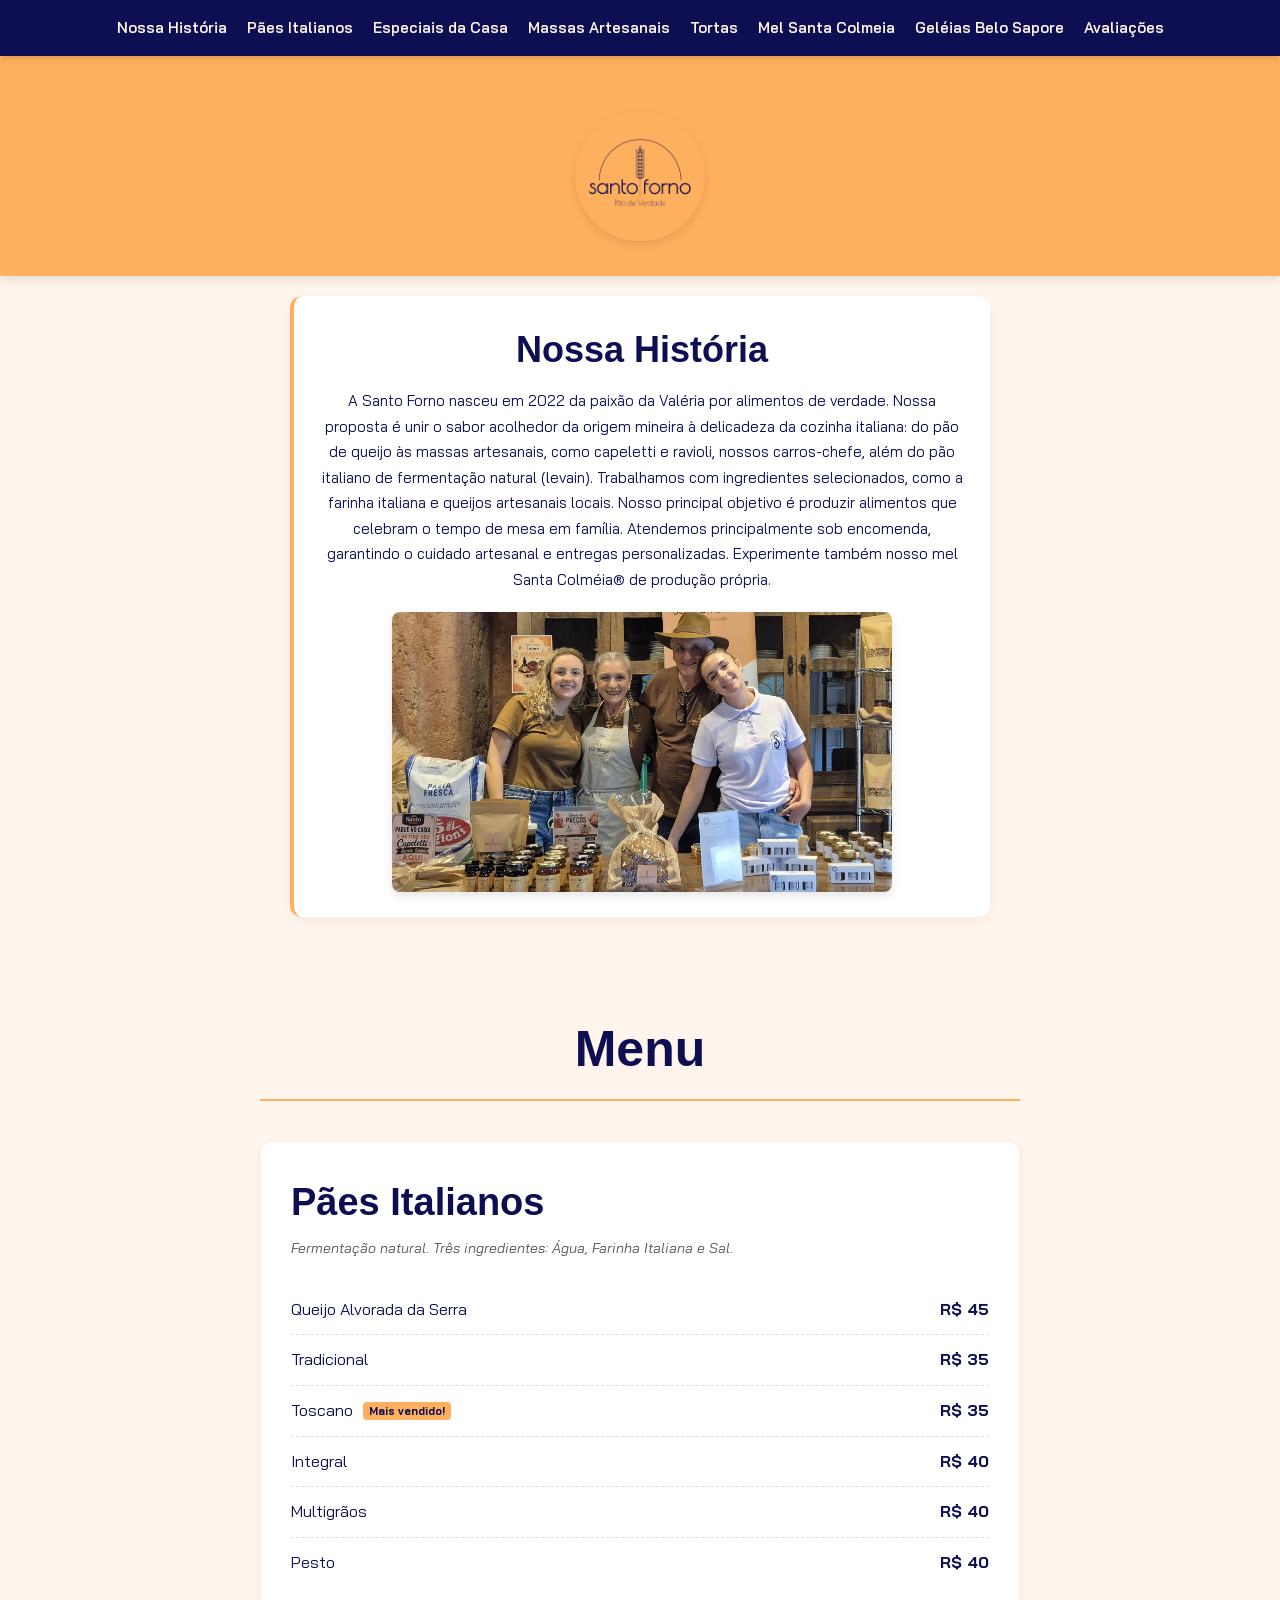
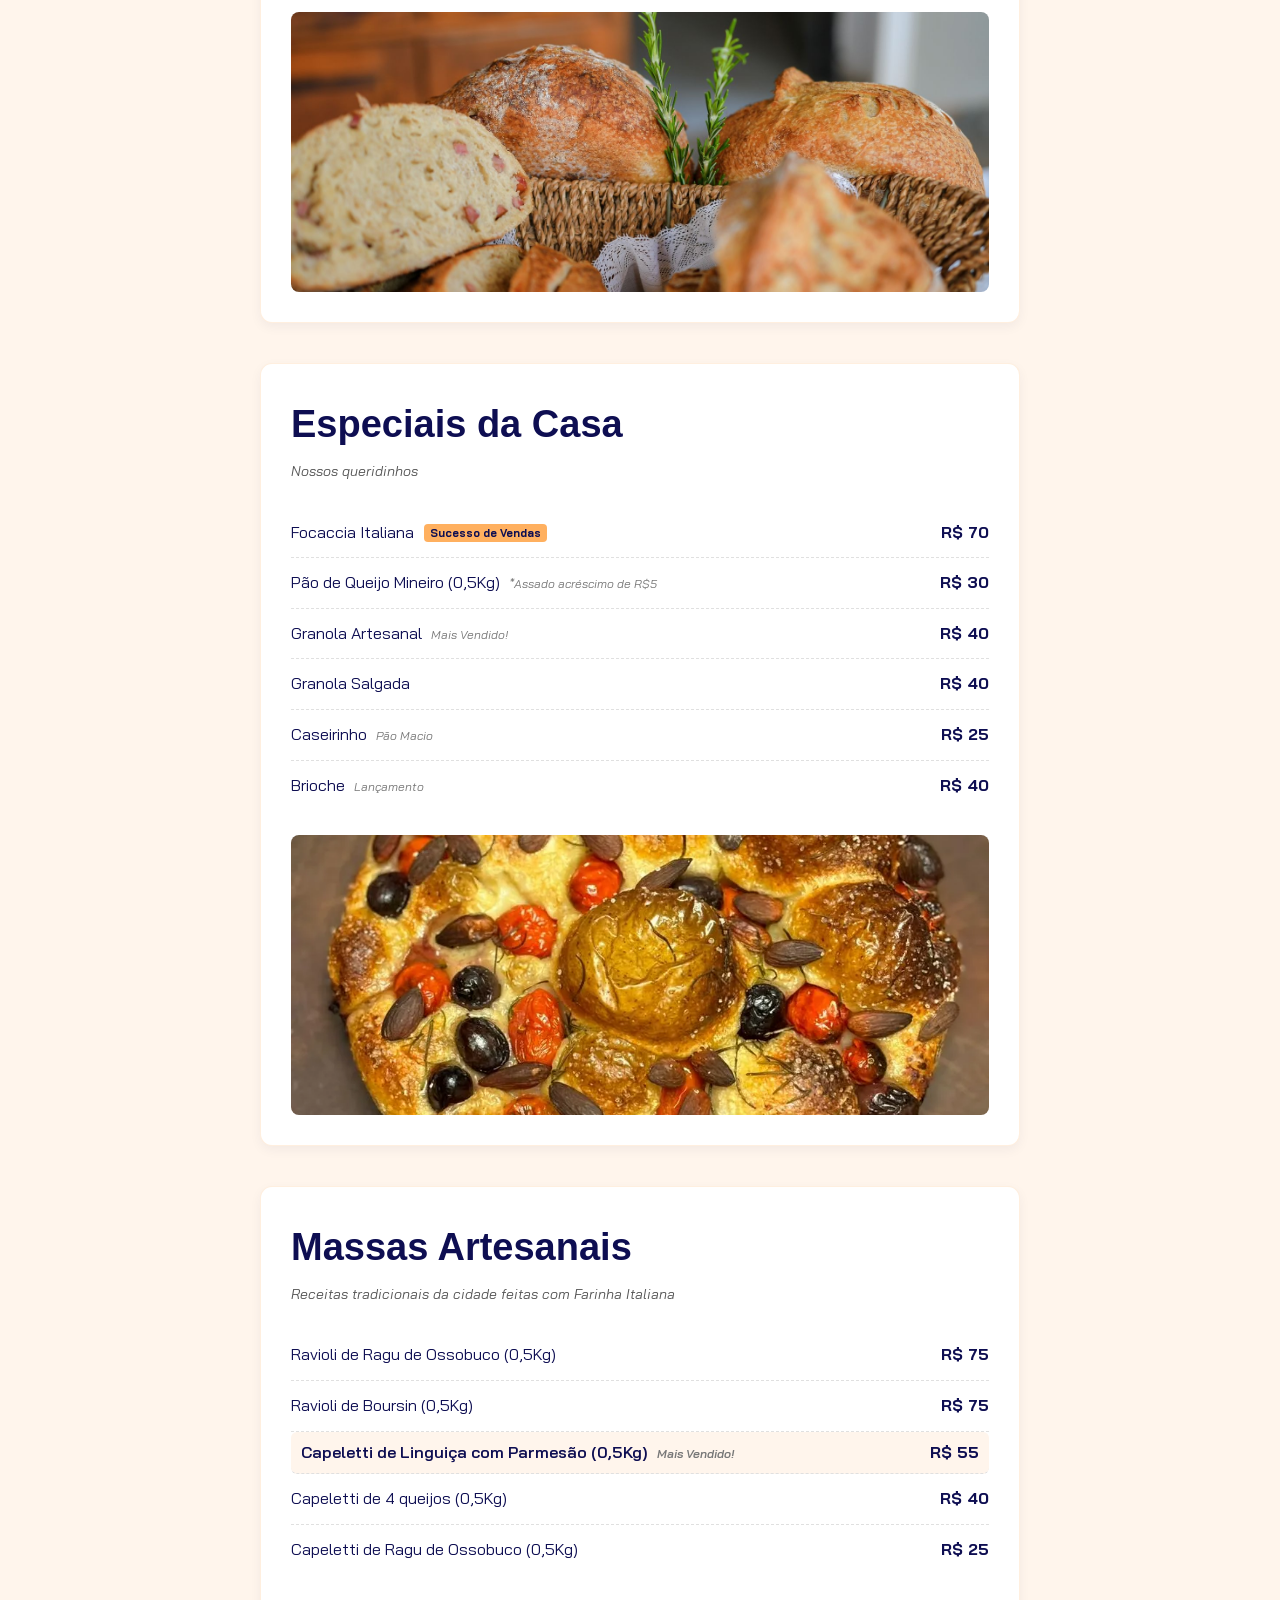
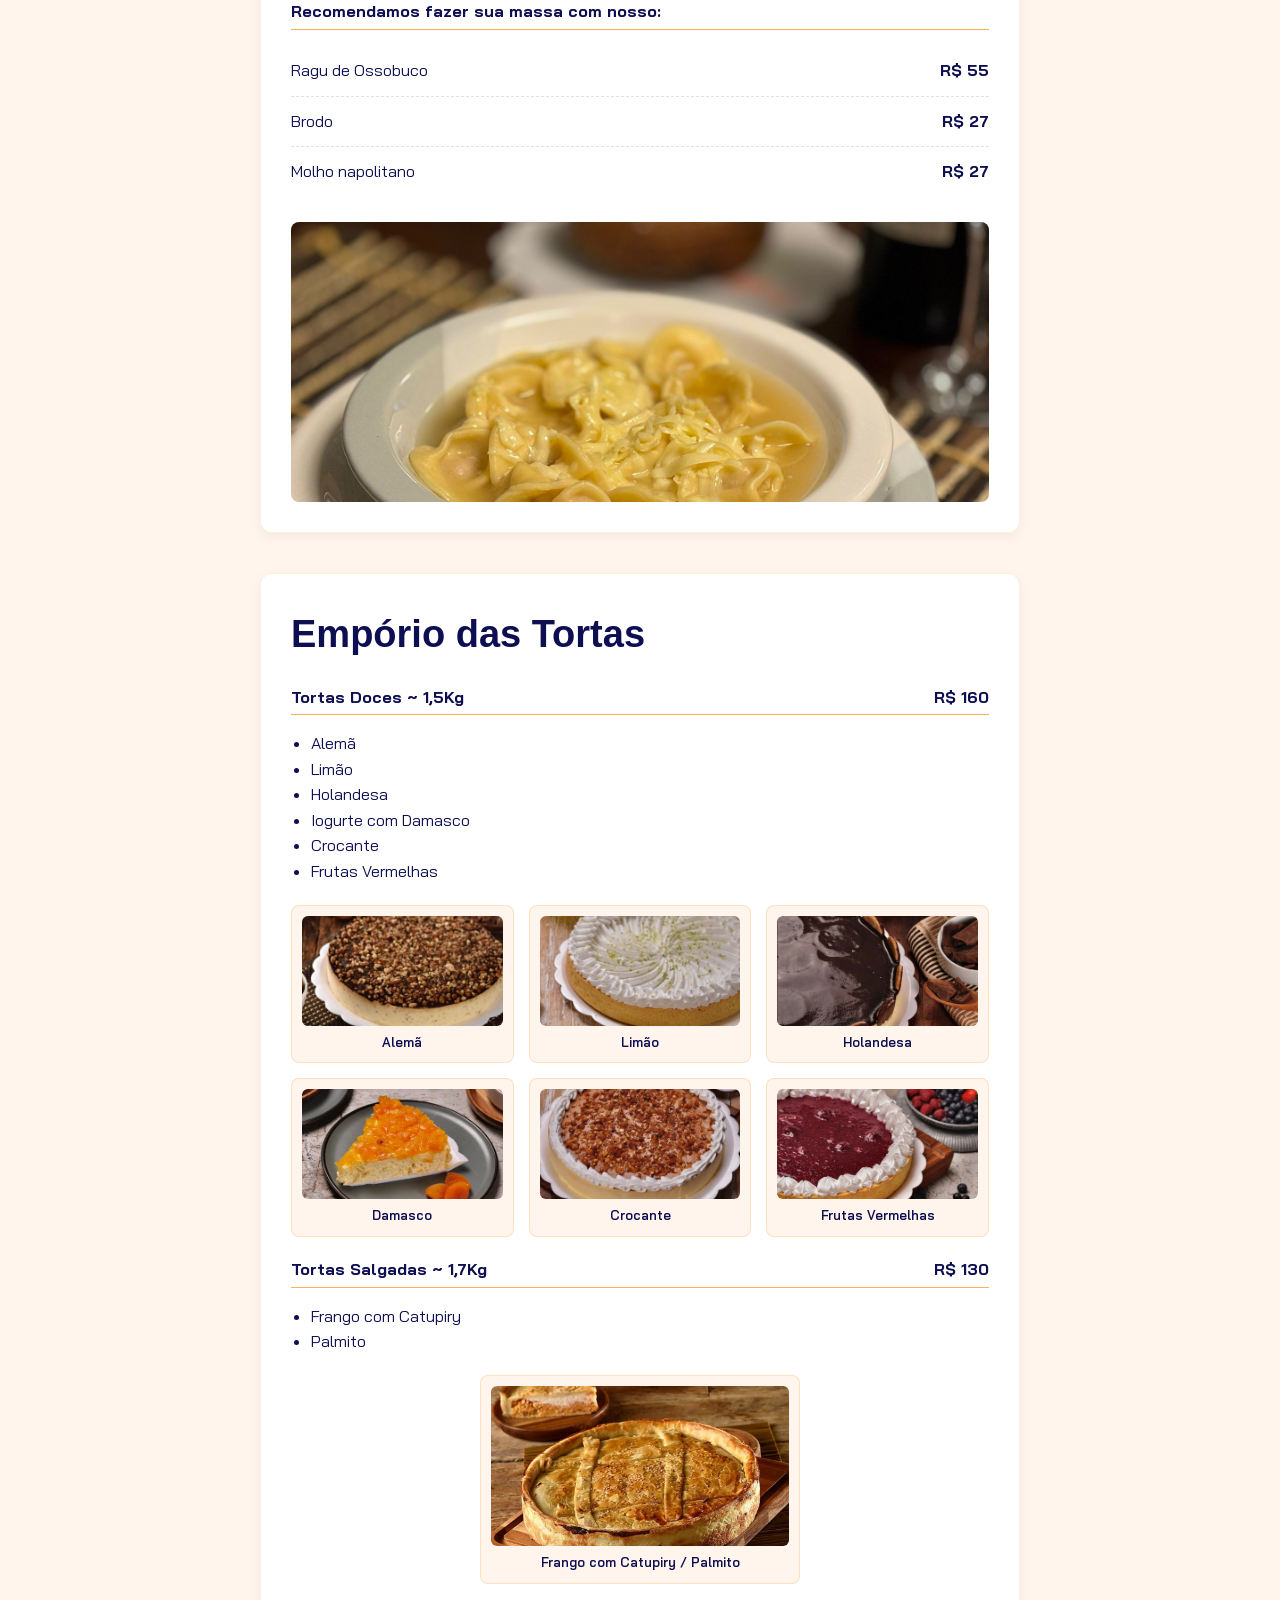
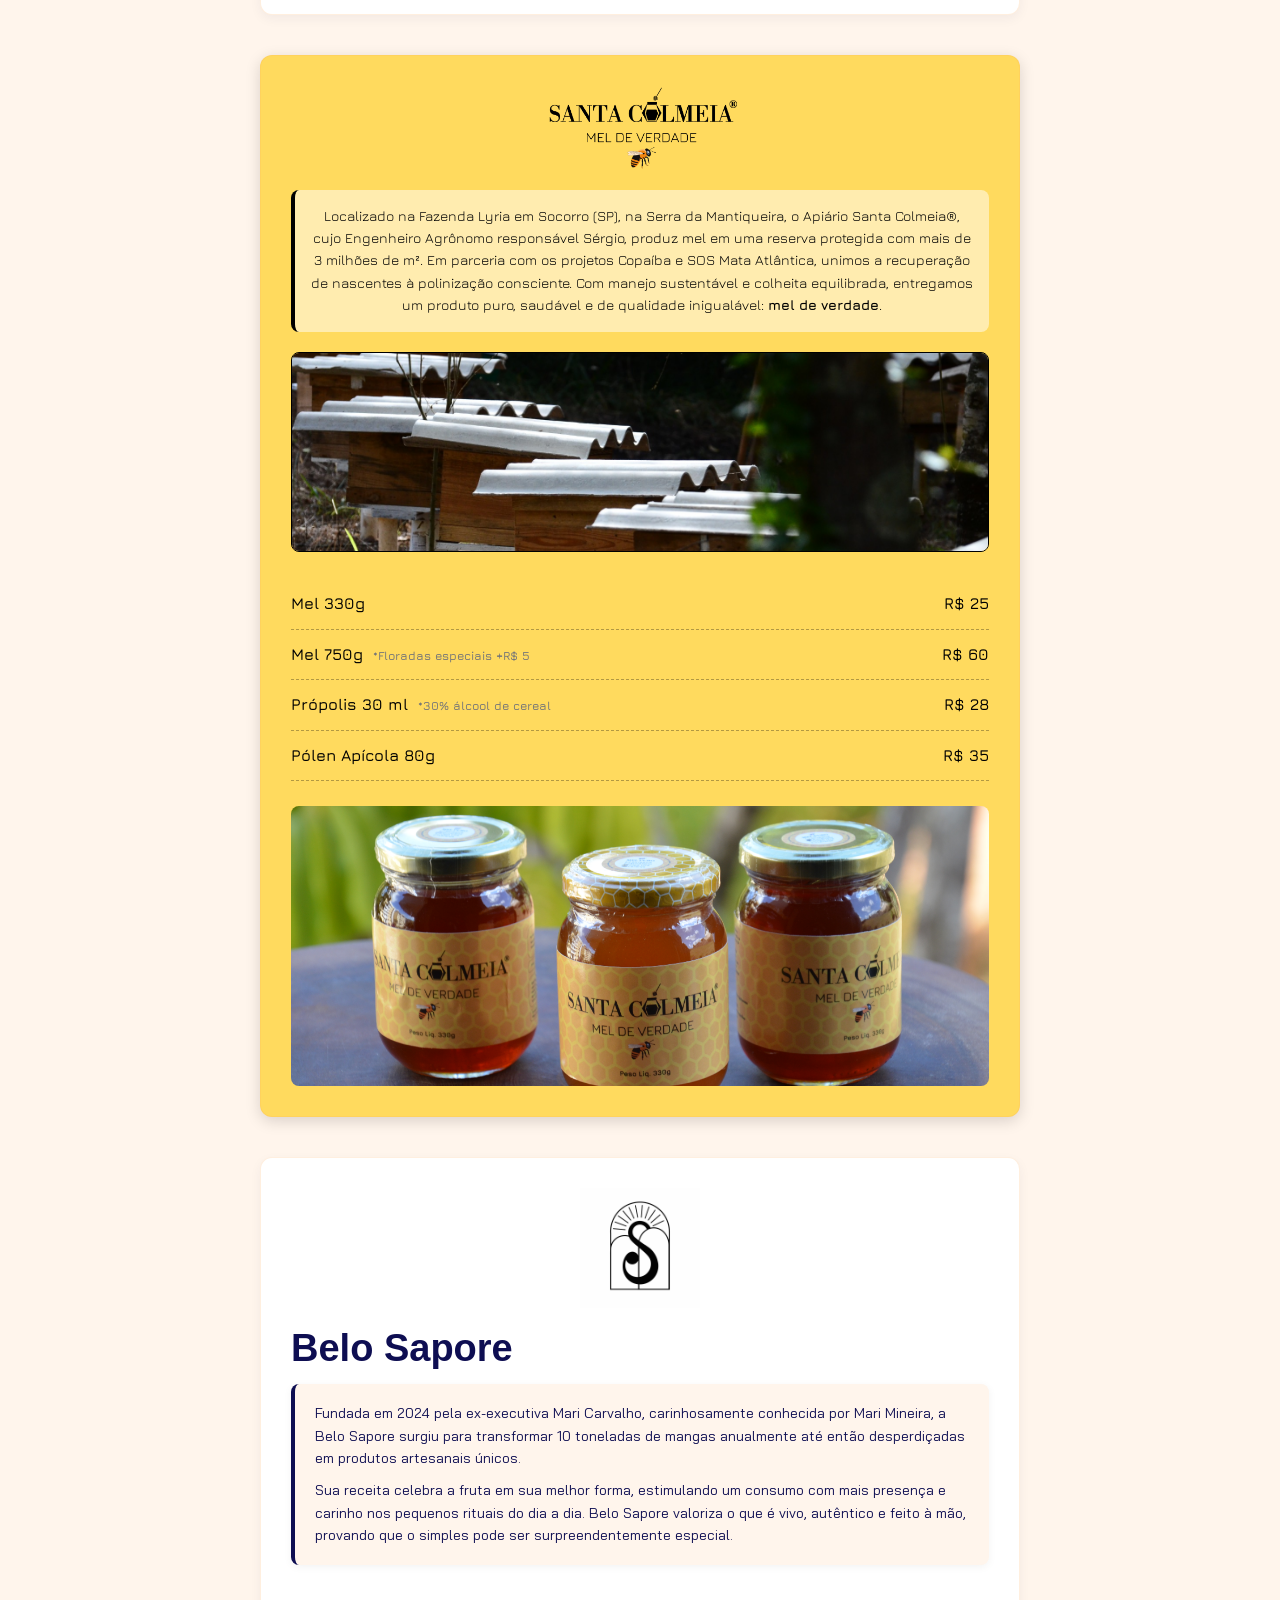
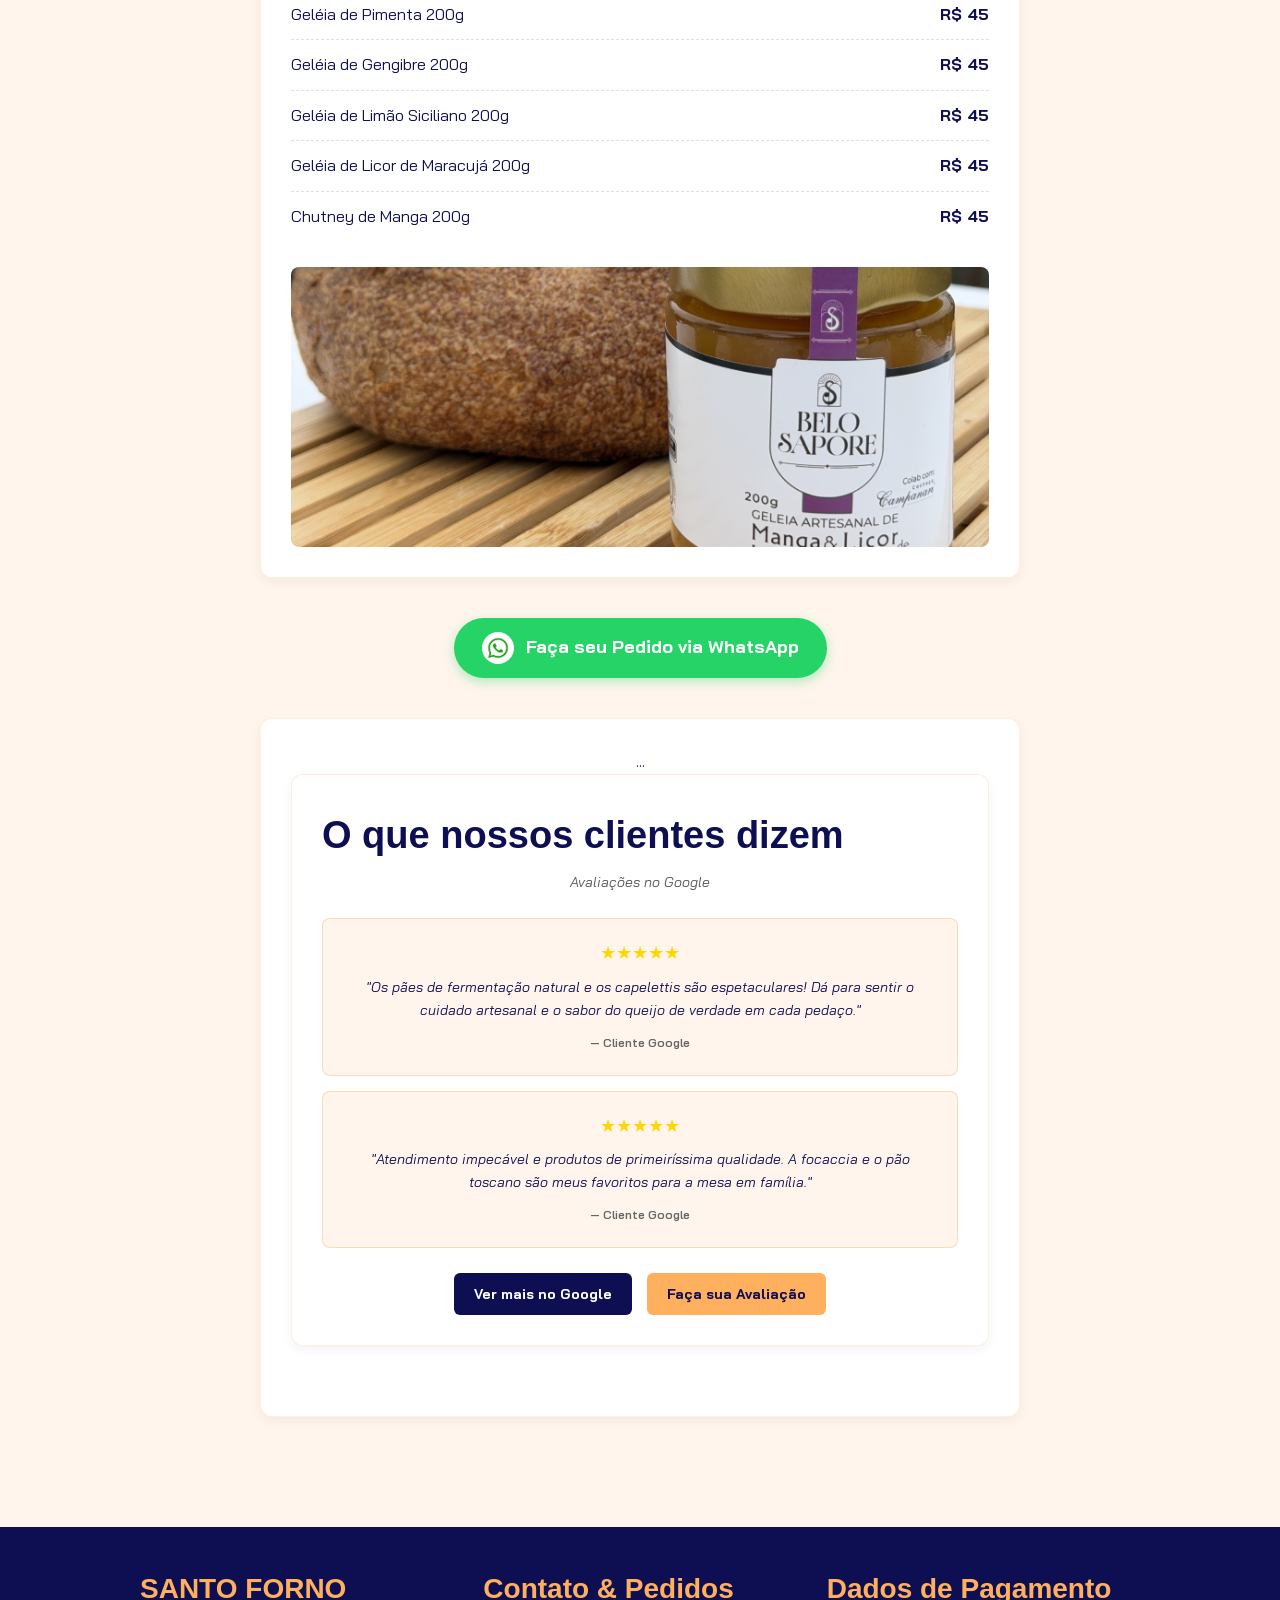
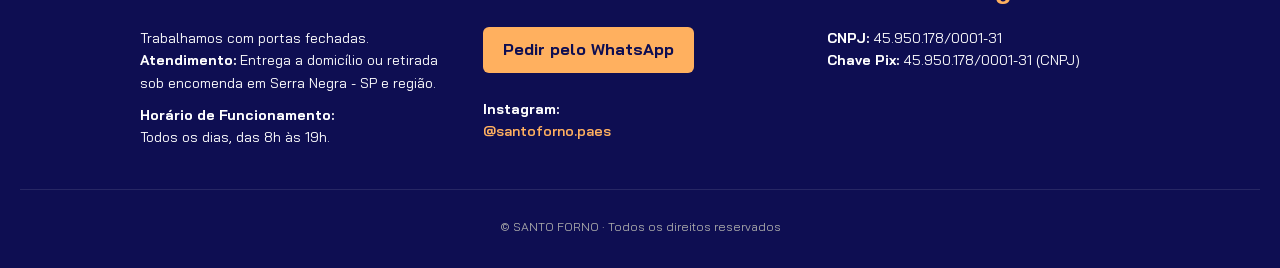
==== TESTE 1/index.ia.html @ dc555a48 "Salvando o site ainda sem os ajustes solicitados pelo diego 30 de set" ====
<!DOCTYPE html>
<html lang="pt-BR">

<head>
  <meta charset="UTF-8" />
  <meta name="viewport" content="width=device-width, initial-scale=1.0" />
  <title>SANTO FORNO - Cardápio Artesanal</title>
  <meta name="description" content="Pães de fermentação natural e massas artesanais em Serra Negra - SP." />

  <!-- Ícone da aba -->
  <link rel="icon" href="imagens/ROND.png" type="image/x-icon" />

  <!-- Fontes Oficiais -->
  <link rel="preconnect" href="https://fonts.googleapis.com" />
  <link rel="preconnect" href="https://fonts.gstatic.com" crossorigin />
  <link
    href="https://fonts.googleapis.com/css2?family=Amatica+SC:wght@400;700&family=Bai+Jamjuree:ital,wght@0,300;0,400;0,600;0,700;1,400&family=Jura:wght@300..700&family=Libre+Bodoni:ital,wght@0,400..700;1,400..700&family=Poiret+One&display=swap"
    rel="stylesheet" />

  <!-- Arquivo de Estilos -->
  <link rel="stylesheet" href="style.ia.css" />
</head>

<body>
  <header class="header-principal">
    <nav class="menu-navegacao">
      <input type="checkbox" id="menu-toggle" class="menu-toggle" />
      <label for="menu-toggle" class="hamburger">
        <span></span>
        <span></span>
        <span></span>
      </label>

      <ul>
        <li><a href="#nossa-historia">Nossa História</a></li>
        <li><a href="#paes">Pães Italianos</a></li>
        <li><a href="#especiais">Especiais da Casa</a></li>
        <li><a href="#massas">Massas Artesanais</a></li>
        <li><a href="#tortas">Tortas</a></li>
        <li><a href="#mel">Mel Santa Colmeia</a></li>
        <li><a href="#geleias">Geléias Belo Sapore</a></li>
        <li><a href="#avaliacoes">Avaliações</a></li>
      </ul>
    </nav>

    <div class="faixa-laranja-header">
      <div class="brand-container">
        <img src="imagens/Logo oficial SF.png" alt="Logo Santo Forno" class="logo-img" />
      </div>
    </div>

    <!-- Seção História da Marca -->
    <section id="nossa-historia" class="historia-container">
      <h2>Nossa História</h2>
      <p class="historia-texto">
        A Santo Forno nasceu em 2022 da paixão da Valéria por alimentos de verdade. Nossa proposta é unir o sabor
        acolhedor da origem mineira à delicadeza da cozinha italiana: do pão de queijo às massas artesanais, como
        capeletti e ravioli, nossos carros-chefe, além do pão italiano de fermentação natural (levain). Trabalhamos com
        ingredientes selecionados, como a farinha italiana e queijos artesanais locais. Nosso principal objetivo é
        produzir alimentos que celebram o tempo de mesa em família. Atendemos principalmente sob encomenda, garantindo o
        cuidado artesanal e entregas personalizadas. Experimente também nosso mel Santa Colméia® de produção própria.
      </p>
      <img src="imagens/FAMILIA.jpg" alt="Família Santo Forno" class="imagem-familia" />
    </section>
  </header>

  <main class="container-cardapio">
    <h2 class="menu-titulo">Menu</h2>

    <!-- Pães Italianos -->
    <section id="paes" class="secao-cardapio">
      <h3>Pães Italianos</h3>
      <p class="descricao-secao">Fermentação natural. Três ingredientes: Água, Farinha Italiana e Sal.</p>
      <ul class="lista-produtos">
        <li>
          <span>Queijo Alvorada da Serra</span>
          <span class="preco">R$ 45</span>
        </li>
        <li>
          <span>Tradicional</span>
          <span class="preco">R$ 35</span>
        </li>
        <li>
          <span>Toscano <span class="selo">Mais vendido!</span></span>
          <span class="preco">R$ 35</span>
        </li>
        <li>
          <span>Integral</span>
          <span class="preco">R$ 40</span>
        </li>
        <li>
          <span>Multigrãos</span>
          <span class="preco">R$ 40</span>
        </li>
        <li>
          <span>Pesto</span>
          <span class="preco">R$ 40</span>
        </li>
      </ul>
      <img src="imagens/DIVERSOS.jpg" alt="Pão Italiano de Fermentação Natural" class="imagem-produto" />
    </section>

    <!-- Especiais da Casa -->
    <section id="especiais" class="secao-cardapio">
      <h3>Especiais da Casa</h3>
      <p class="descricao-secao">Nossos queridinhos</p>
      <ul class="lista-produtos">
        <li>
          <span>Focaccia Italiana <span class="selo">Sucesso de Vendas</span></span>
          <span class="preco">R$ 70</span>
        </li>
        <li>
          <span>Pão de Queijo Mineiro (0,5Kg) <i class="obs">*Assado acréscimo de R$5</i></span>
          <span class="preco">R$ 30</span>
        </li>
        <li>
          <span>Granola Artesanal <i class="obs">Mais Vendido!</i></span>
          <span class="preco">R$ 40</span>
        </li>
        <li>
          <span>Granola Salgada</span>
          <span class="preco">R$ 40</span>
        </li>
        <li>
          <span>Caseirinho <i class="obs">Pão Macio</i></span>
          <span class="preco">R$ 25</span>
        </li>
        <li>
          <span>Brioche <i class="obs">Lançamento</i></span>
          <span class="preco">R$ 40</span>
        </li>
      </ul>
      <img src="imagens/FOCACCIA.jpg" alt="Especiais da Casa" class="imagem-produto" />
    </section>

    <!-- Massas Artesanais -->
    <section id="massas" class="secao-cardapio">
      <h3>Massas Artesanais</h3>
      <p class="descricao-secao">Receitas tradicionais da cidade feitas com Farinha Italiana</p>
      <ul class="lista-produtos">
        <li>
          <span>Ravioli de Ragu de Ossobuco (0,5Kg)</span>
          <span class="preco">R$ 75</span>
        </li>
        <li>
          <span>Ravioli de Boursin (0,5Kg)</span>
          <span class="preco">R$ 75</span>
        </li>
        <li id="campeao">
          <span>Capeletti de Linguiça com Parmesão (0,5Kg) <i class="obs">Mais Vendido!</i></span>
          <span class="preco">R$ 55</span>
        </li>
        <li>
          <span>Capeletti de 4 queijos (0,5Kg)</span>
          <span class="preco">R$ 40</span>
        </li>
        <li>
          <span>Capeletti de Ragu de Ossobuco (0,5Kg)</span>
          <span class="preco">R$ 25</span>
        </li>
      </ul>

      <p class="subtitulo-massa">Recomendamos fazer sua massa com nosso:</p>
      <ul class="lista-produtos">
        <li>
          <span>Ragu de Ossobuco</span>
          <span class="preco">R$ 55</span>
        </li>
        <li>
          <span>Brodo</span>
          <span class="preco">R$ 27</span>
        </li>
        <li>
          <span>Molho napolitano</span>
          <span class="preco">R$ 27</span>
        </li>
      </ul>
      <img src="imagens/CAPELETTI.jpg" alt="Massas Artesanais" class="imagem-produto" />
    </section>

    <!-- Empório das Tortas -->
    <section id="tortas" class="secao-cardapio">
      <h3>Empório das Tortas</h3>

      <div class="categoria-torta">
        <p class="titulo-subcategoria">
          <span>Tortas Doces ~ 1,5Kg</span>
          <span class="preco">R$ 160</span>
        </p>
        <ul class="lista-simples">
          <li>Alemã</li>
          <li>Limão</li>
          <li>Holandesa</li>
          <li>Iogurte com Damasco</li>
          <li>Crocante</li>
          <li>Frutas Vermelhas</li>
        </ul>

        <div class="mosaico-tortas">
          <div class="item-torta">
            <img src="imagens/ALEMA.jpg" alt="Torta Alemã" />
            <span>Alemã</span>
          </div>
          <div class="item-torta">
            <img src="imagens/LIMAO.jpg" alt="Torta de Limão" />
            <span>Limão</span>
          </div>
          <div class="item-torta">
            <img src="imagens/HOLANDESA.jpg" alt="Torta Holandesa" />
            <span>Holandesa</span>
          </div>
          <div class="item-torta">
            <img src="imagens/DAMASCO.jpg" alt="Torta de Iogurte com Damasco" />
            <span>Damasco</span>
          </div>
          <div class="item-torta">
            <img src="imagens/CROCANTE.jpg" alt="Torta Crocante" />
            <span>Crocante</span>
          </div>
          <div class="item-torta">
            <img src="imagens/VERMELHAS.jpg" alt="Torta de Frutas Vermelhas" />
            <span>Frutas Vermelhas</span>
          </div>
        </div>
      </div>

      <div class="categoria-torta">
        <p class="titulo-subcategoria">
          <span>Tortas Salgadas ~ 1,7Kg</span>
          <span class="preco">R$ 130</span>
        </p>
        <ul class="lista-simples">
          <li>Frango com Catupiry</li>
          <li>Palmito</li>
        </ul>

        <div class="mosaico-tortas">
          <div class="item-torta item-torta-larga">
            <img src="imagens/FRANGO.jpg" alt="Tortas Salgadas (Frango e Palmito)" />
            <span>Frango com Catupiry / Palmito</span>
          </div>
        </div>
      </div>
    </section>

    <!-- Santa Colmeia -->
    <section id="mel" class="secao-cardapio secao-santa-colmeia">
      <div class="santa-colmeia-header">
        <img src="imagens/LOGO SC.png" alt="Logo Santa Colmeia" class="logo-santa-colmeia" />
      </div>

      <div class="santa-colmeia-historia">
        <p>
          Localizado na Fazenda Lyria em Socorro (SP), na Serra da Mantiqueira, o Apiário Santa Colmeia®, cujo
          Engenheiro Agrônomo responsável Sérgio, produz mel em uma reserva protegida com mais de 3 milhões de m². Em
          parceria com os projetos Copaíba e SOS Mata Atlântica, unimos a recuperação de nascentes à polinização
          consciente. Com manejo sustentável e colheita equilibrada, entregamos um produto puro, saudável e de qualidade
          inigualável: <strong>mel de verdade</strong>.
        </p>
      </div>

      <img src="imagens/APIARIO.jpeg" alt="Apiário Santa Colmeia na Serra da Mantiqueira" class="imagem-apiario" />

      <div class="santa-colmeia-produtos">
        <ul class="lista-produtos">
          <li>
            <span>Mel 330g</span>
            <span class="preco">R$ 25</span>
          </li>
          <li>
            <span>Mel 750g <small class="obs">*Floradas especiais +R$ 5</small></span>
            <span class="preco">R$ 60</span>
          </li>
          <li>
            <span>Própolis 30 ml <small class="obs">*30% álcool de cereal</small></span>
            <span class="preco">R$ 28</span>
          </li>
          <li>
            <span>Pólen Apícola 80g</span>
            <span class="preco">R$ 35</span>
          </li>
        </ul>
      </div>

      <img src="imagens/MEL.JPG" alt="Pote de Mel de verdade da Santa Colmeia" class="imagem-produto" />
    </section>

    <!-- Belo Sapore -->
    <section id="geleias" class="secao-cardapio">
      <div class="sobre-belo-sapore">
        <img src="imagens/LOGOBS.jpeg" alt="Logo Belo Sapore" class="logo-secao" />
        <h3 class="titulo-belo-sapore">Belo Sapore</h3>

        <!-- Textinho no quadradinho com borda lateral -->
        <div class="belo-sapore-historia">
          <p>
            Fundada em 2024 pela ex-executiva Mari Carvalho, carinhosamente conhecida por Mari Mineira, a Belo Sapore
            surgiu para transformar 10 toneladas de mangas anualmente até então desperdiçadas em produtos artesanais
            únicos.
          </p>
          <p>
            Sua receita celebra a fruta em sua melhor forma, estimulando um consumo com mais presença e carinho nos
            pequenos rituais do dia a dia. Belo Sapore valoriza o que é vivo, autêntico e feito à mão, provando que o
            simples pode ser surpreendentemente especial.
          </p>
        </div>
      </div>

      <ul class="lista-produtos">
        <li>
          <span>Geléia de Pimenta 200g</span>
          <span class="preco">R$ 45</span>
        </li>
        <li>
          <span>Geléia de Gengibre 200g</span>
          <span class="preco">R$ 45</span>
        </li>
        <li>
          <span>Geléia de Limão Siciliano 200g</span>
          <span class="preco">R$ 45</span>
        </li>
        <li>
          <span>Geléia de Licor de Maracujá 200g</span>
          <span class="preco">R$ 45</span>
        </li>
        <li>
          <span>Chutney de Manga 200g</span>
          <span class="preco">R$ 45</span>
        </li>
      </ul>
      <img src="imagens/GELEIA.jpg" alt="Pote de geléia artesanal Belo Sapore" class="imagem-produto" />
    </section>

    <!-- BOTÃO DE PEDIDO VIA WHATSAPP (EM DESTAQUE VERDE) -->
    <div class="container-btn-whatsapp-principal">
      <a href="https://wa.me/5519999213704?text=Gostaria%20de%20fazer%20um%20pedido%20Santo%20Forno%20!" target="_blank"
        class="btn-whatsapp-destaque">
        <img src="imagens/LOGO WAPP.jpeg" alt="WhatsApp" class="icone-whatsapp-circulo" />
        Faça seu Pedido via WhatsApp
      </a>
    </div>

    <!-- Avaliações -->
    <section id="avaliacoes" class="secao-cardapio secao-avaliacoes">
      ...

      <!-- Avaliações -->
      <section id="avaliacoes" class="secao-cardapio secao-avaliacoes">
        <h3>O que nossos clientes dizem</h3>
        <p class="descricao-secao">Avaliações no Google</p>

        <div class="cards-avaliacoes">
          <div class="card-avaliacao">
            <div class="estrelas">★★★★★</div>
            <p class="texto-avaliacao">
              "Os pães de fermentação natural e os capelettis são espetaculares! Dá para sentir o cuidado artesanal e o
              sabor do queijo de verdade em cada pedaço."
            </p>
            <span class="autor-avaliacao">— Cliente Google</span>
          </div>

          <div class="card-avaliacao">
            <div class="estrelas">★★★★★</div>
            <p class="texto-avaliacao">
              "Atendimento impecável e produtos de primeiríssima qualidade. A focaccia e o pão toscano são meus
              favoritos para a mesa em família."
            </p>
            <span class="autor-avaliacao">— Cliente Google</span>
          </div>
        </div>

        <div class="botoes-avaliacoes">
          <a href="https://share.google/I1H2Zja1DKblYSSiT" target="_blank" class="btn-ver-avaliacoes">
            Ver mais no Google
          </a>
          <a href="https://g.page/r/CcaCV4fHKdFTEAI/review" target="_blank" class="btn-avaliar">
            Faça sua Avaliação
          </a>
        </div>
      </section>
  </main>

  <!-- Rodapé -->
  <footer class="rodape">
    <div class="rodape-conteudo">
      <div class="rodape-coluna">
        <h3>SANTO FORNO</h3>
        <p>
          Trabalhamos com portas fechadas.<br />
          <strong>Atendimento:</strong> Entrega a domicílio ou retirada sob encomenda em Serra Negra - SP e região.
        </p>
        <p>
          <strong>Horário de Funcionamento:</strong><br />
          Todos os dias, das 8h às 19h.
        </p>
      </div>

      <div class="rodape-coluna">
        <h3>Contato & Pedidos</h3>
        <a href="https://wa.me/5519999213704?text=Gostaria%20de%20fazer%20um%20pedido%20Santo%20Forno%20!"
          class="btn-whatsapp-rodape" target="_blank">
          Pedir pelo WhatsApp
        </a>
        <br /><br />
        <p>
          <strong>Instagram:</strong><br />
          <a href="https://www.instagram.com/santoforno.paes/" target="_blank" class="link-instagram">
            @santoforno.paes
          </a>
        </p>
      </div>

      <div class="rodape-coluna">
        <h3>Dados de Pagamento</h3>
        <p>
          <strong>CNPJ:</strong> 45.950.178/0001-31<br />
          <strong>Chave Pix:</strong> 45.950.178/0001-31 (CNPJ)
        </p>
      </div>
    </div>

    <div class="rodape-copyright">
      <p>© SANTO FORNO · Todos os direitos reservados</p>
    </div>
  </footer>
</body>

</html>
---- TESTE 1/style.ia.css ----
/* ==========================================================================
   1. VARIÁVEIS E REGRAS GERAIS
   ========================================================================== */
:root {
  /* Marca Santo Forno */
  --laranja-santo-forno: #FFB05F;
  --azul-marinho: #0E0E52;
  --bege-fundo: #FFF5EC;
  --branco: #FFFFFF;
  --vermelho-edicao: #901119;

  --fonte-logo: 'Poiret One', cursive;
  --fonte-titulos: 'Amatica SC', sans-serif;
  --fonte-corpo: 'Bai Jamjuree', sans-serif;

  /* Marca Santa Colmeia */
  --sc-preto: #000000;
  --sc-amarelo: #FFDA5E;
  --sc-laranja: #F28610;

  --fonte-sc-titulo: 'Libre Bodoni', serif;
  --fonte-sc-corpo: 'Jura', sans-serif;
}

html {
  scroll-behavior: smooth;
}

* {
  box-sizing: border-box;
}
/* FAIXA LARANJA DO CABEÇALHO COM LOGO LOCAL */
.faixa-laranja-header {
  background-color: var(--laranja-santo-forno);
  padding: 25px 0;
  width: 100%;
  box-shadow: 0 4px 10px rgba(0, 0, 0, 0.1);
  margin-bottom: 20px;
}

.brand-container {
  display: flex;
  justify-content: center;
  align-items: center;
  padding: 0 20px;
}

.logo-img {
  width: 130px;
  height: 130px;
  border-radius: 50%;
  border: 4px solid var(--bege-fundo);
  box-shadow: 0 6px 15px rgba(0, 0, 0, 0.2);
  background-color: var(--bege-fundo);
  object-fit: cover;
}
body {
  background-color: var(--bege-fundo);
  color: var(--azul-marinho);
  font-family: var(--fonte-corpo);
  margin: 0;
  padding: 0;
  line-height: 1.6;
}

/* ==========================================================================
   2. MENU DE NAVEGAÇÃO SUPERIOR (RESPONSIVO)
   ========================================================================== */
.menu-navegacao {
  background-color: var(--azul-marinho);
  padding: 15px 20px;
  position: sticky;
  top: 0;
  z-index: 100;
  box-shadow: 0 2px 8px rgba(0, 0, 0, 0.15);
}

.menu-navegacao ul {
  list-style: none;
  margin: 0;
  padding: 0;
  display: flex;
  justify-content: center;
  flex-wrap: wrap;
  gap: 20px;
}

.menu-navegacao a {
  color: var(--bege-fundo);
  text-decoration: none;
  font-size: 15px;
  font-weight: 600;
  transition: color 0.2s ease;
}

.menu-navegacao a:hover {
  color: var(--laranja-santo-forno);
}

/* Menu Hambúrguer (Mobile) */
.menu-toggle,
.hamburger {
  display: none;
}

@media (max-width: 768px) {
  .hamburger {
    display: flex;
    flex-direction: column;
    gap: 5px;
    cursor: pointer;
    width: 30px;
    margin-left: auto;
  }

  .hamburger span {
    height: 3px;
    width: 100%;
    background-color: var(--bege-fundo);
    border-radius: 2px;
    transition: all 0.3s ease;
  }

  .menu-navegacao ul {
    display: none;
    flex-direction: column;
    align-items: center;
    width: 100%;
    padding-top: 15px;
    gap: 12px;
  }

  .menu-toggle:checked~ul {
    display: flex;
  }
}

/* ==========================================================================
   3. CABEÇALHO E SEÇÃO HISTÓRIA (SANTO FORNO)
   ========================================================================== */
.header-principal {
  text-align: center;
  padding-bottom: 20px;
}

.brand-container {
  padding: 30px 20px 10px;
}

.logo-img {
  border-radius: 50%;
  border: 3px solid var(--laranja-santo-forno);
  box-shadow: 0 4px 10px rgba(0, 0, 0, 0.1);
}

.logo-titulo {
  font-family: var(--fonte-logo);
  color: var(--azul-marinho);
  font-size: 46px;
  margin: 10px 0 0 0;
  letter-spacing: 2px;
}

.subtitulo-header {
  font-family: var(--fonte-titulos);
  font-size: 28px;
  color: var(--laranja-santo-forno);
  margin: 0;
}

.historia-container {
  max-width: 700px;
  margin: 20px auto 10px;
  padding: 25px;
  background-color: var(--branco);
  border-radius: 12px;
  border-left: 4px solid var(--laranja-santo-forno);
  box-shadow: 0 4px 12px rgba(14, 14, 82, 0.05);
  text-align: center;
}

.historia-container h2 {
  font-family: var(--fonte-titulos);
  font-size: 36px;
  color: var(--azul-marinho);
  margin-top: 0;
  margin-bottom: 10px;
}

.historia-texto {
  font-size: 15px;
  color: var(--azul-marinho);
  line-height: 1.7;
  margin: 0;
}

.imagem-familia {
  width: 100%;
  max-width: 500px;
  height: 280px;
  object-fit: cover;
  border-radius: 8px;
  margin: 20px auto 0 auto;
  display: block;
  box-shadow: 0 4px 10px rgba(0, 0, 0, 0.1);
}

/* ==========================================================================
   4. ESTRUTURA GERAL DO CARDÁPIO & PRODUTOS
   ========================================================================== */
.container-cardapio {
  max-width: 800px;
  margin: 0 auto;
  padding: 20px;
}

.menu-titulo {
  font-family: var(--fonte-titulos);
  font-size: 50px;
  text-align: center;
  color: var(--azul-marinho);
  margin-bottom: 40px;
  border-bottom: 2px solid var(--laranja-santo-forno);
  padding-bottom: 10px;
}

.secao-cardapio {
  background-color: var(--branco);
  border-radius: 12px;
  padding: 30px;
  margin-bottom: 40px;
  box-shadow: 0 4px 12px rgba(14, 14, 82, 0.05);
  border: 1px solid rgba(255, 176, 95, 0.2);
}

.secao-cardapio h3 {
  font-family: var(--fonte-titulos);
  font-size: 38px;
  color: var(--azul-marinho);
  margin: 0 0 5px 0;
  text-align: left;
}

.descricao-secao {
  font-size: 14px;
  color: #555;
  margin-top: 0;
  margin-bottom: 25px;
  font-style: italic;
}

.lista-produtos {
  list-style: none;
  padding: 0;
  margin: 0 0 25px 0;
}

.lista-produtos li {
  display: flex;
  justify-content: space-between;
  align-items: baseline;
  padding: 12px 0;
  border-bottom: 1px dashed #e0e0e0;
}

.lista-produtos li:last-child {
  border-bottom: none;
}

.preco {
  font-weight: 700;
  color: var(--azul-marinho);
  margin-left: 10px;
  white-space: nowrap;
}

.selo {
  background-color: var(--laranja-santo-forno);
  color: var(--azul-marinho);
  font-size: 11px;
  font-weight: 700;
  padding: 2px 6px;
  border-radius: 4px;
  margin-left: 6px;
  vertical-align: middle;
}

.obs {
  font-size: 12px;
  color: #777;
  margin-left: 5px;
}

.obs-paragrafo {
  font-size: 12px;
  color: #666;
  margin-top: -15px;
  margin-bottom: 20px;
}

#campeao {
  background-color: var(--bege-fundo);
  padding: 8px 10px;
  border-radius: 6px;
  font-weight: 600;
}

.imagem-produto {
  width: 100%;
  height: 280px;
  object-fit: cover;
  border-radius: 8px;
  margin-top: 15px;
  display: block;
}

/* Subcategorias e Massas */
.subtitulo-massa,
.titulo-subcategoria {
  font-weight: 700;
  margin-top: 20px;
  display: flex;
  justify-content: space-between;
  border-bottom: 1px solid var(--laranja-santo-forno);
  padding-bottom: 4px;
}

.lista-simples {
  padding-left: 20px;
  margin-bottom: 20px;
}

/* ==========================================================================
   5. MOSAICO DE TORTAS (FLEXBOX)
   ========================================================================== */
.mosaico-tortas {
  display: flex;
  flex-wrap: wrap;
  gap: 15px;
  margin-top: 15px;
  justify-content: center;
}

.item-torta {
  flex: 1 1 calc(33.333% - 15px);
  min-width: 130px;
  display: flex;
  flex-direction: column;
  align-items: center;
  text-align: center;
  background-color: var(--bege-fundo);
  padding: 10px;
  border-radius: 8px;
  border: 1px solid rgba(255, 176, 95, 0.3);
}

.item-torta img {
  width: 100%;
  height: 110px;
  object-fit: cover;
  border-radius: 6px;
  margin-bottom: 6px;
}

.item-torta span {
  font-size: 13px;
  font-weight: 600;
  color: var(--azul-marinho);
}

.item-torta-larga {
  flex: 1 1 100%;
  max-width: 320px;
}

.item-torta-larga img {
  height: 160px;
}

@media (max-width: 600px) {
  .item-torta {
    flex: 1 1 calc(50% - 15px);
  }
}

/* ==========================================================================
   6. SEÇÃO SANTA COLMEIA (TEMA AMARELO)
   ========================================================================== */
.secao-santa-colmeia {
  background-color: var(--sc-amarelo);
  color: var(--sc-preto);
  box-shadow: 0 4px 15px rgba(0, 0, 0, 0.15);
}

.santa-colmeia-header {
  text-align: center;
  margin-bottom: 20px;
}

.logo-santa-colmeia {
  max-width: 220px;
  width: 100%;
  height: auto;
  display: block;
  margin: 0 auto 15px auto;
}

.santa-colmeia-historia p {
  font-family: var(--fonte-sc-corpo);
  font-size: 14px;
  line-height: 1.6;
  color: var(--sc-preto);
  text-align: center;
  background-color: rgba(255, 255, 255, 0.5);
  padding: 15px;
  border-radius: 8px;
  border-left: 4px solid var(--sc-preto);
  margin-bottom: 20px;
}

.imagem-apiario {
  width: 100%;
  height: 200px;
  object-fit: cover;
  border-radius: 8px;
  margin-bottom: 20px;
  border: 1px solid var(--sc-preto);
}

.santa-colmeia-produtos .lista-produtos li {
  border-bottom: 1px dashed rgba(0, 0, 0, 0.3);
  font-family: var(--fonte-sc-corpo);
  font-size: 16px;
}

.santa-colmeia-produtos .lista-produtos span,
.santa-colmeia-produtos .preco {
  color: var(--sc-preto);
  font-weight: 600;
}

.santa-colmeia-produtos .obs-paragrafo {
  color: #333333;
  font-family: var(--fonte-sc-corpo);
}

/* ==========================================================================
   7. SEÇÃO BELO SAPORE 
   ========================================================================== */
.sobre-belo-sapore {
  text-align: center;
  margin-bottom: 25px;
}

.logo-secao {
  max-width: 120px;
  /* Logo menor e delicada */
  height: auto;
  display: block;
  margin: 0 auto 10px auto;
}

.titulo-belo-sapore {
  font-family: var(--fonte-titulos);
  font-size: 34px;
  color: var(--azul-marinho);
  margin: 0 0 15px 0;
  text-align: center;
}

/* Card do texto no estilo Santa Colmeia (quadradinho com borda lateral) */
.belo-sapore-historia {
  background-color: var(--bege-fundo);
  padding: 18px 20px;
  border-radius: 8px;
  border-left: 4px solid var(--azul-marinho);
  margin-bottom: 25px;
  box-shadow: 0 2px 8px rgba(0, 0, 0, 0.05);
}

.belo-sapore-historia p {
  font-size: 14px;
  line-height: 1.6;
  color: var(--azul-marinho);
  text-align: left;
  /* <-- ALINHA O TEXTO À ESQUERDA */
  margin: 0 0 10px 0;
}

.belo-sapore-historia p:last-child {
  margin-bottom: 0;
}

/* ==========================================================================
   8. BOTÃO DE WHATSAPP EM DESTAQUE (ANTES DAS AVALIAÇÕES)
   ========================================================================== */
.container-btn-whatsapp-principal {
  text-align: center;
  margin: 30px 0 40px 0;
}

.btn-whatsapp-destaque {
  display: inline-flex;
  align-items: center;
  justify-content: center;
  gap: 12px;
  background-color: #25D366;
  /* Verde oficial do WhatsApp */
  color: #FFFFFF;
  text-decoration: none;
  font-size: 18px;
  font-weight: 700;
  padding: 14px 28px;
  border-radius: 50px;
  box-shadow: 0 4px 12px rgba(37, 211, 102, 0.35);
  transition: transform 0.2s ease, background-color 0.2s ease;
}

.btn-whatsapp-destaque:hover {
  background-color: #20BA5A;
  transform: scale(1.04);
}

.icone-whatsapp-circulo {
  width: 32px;
  height: 32px;
  border-radius: 50%;
  object-fit: cover;
  background-color: #FFFFFF;
}

/* ==========================================================================
   8. AVALIAÇÕES E BOTÕES
   ========================================================================== */
.secao-avaliacoes {
  text-align: center;
}

.cards-avaliacoes {
  display: flex;
  flex-direction: column;
  gap: 15px;
  margin-bottom: 25px;
}

.card-avaliacao {
  background-color: var(--bege-fundo);
  padding: 20px;
  border-radius: 8px;
  border: 1px solid rgba(255, 176, 95, 0.4);
}

.estrelas {
  color: #FFD700;
  font-size: 18px;
  margin-bottom: 8px;
}

.texto-avaliacao {
  font-size: 14px;
  font-style: italic;
  margin: 0 0 8px 0;
  color: var(--azul-marinho);
}

.autor-avaliacao {
  font-size: 12px;
  font-weight: 600;
  color: #666;
}

.botoes-avaliacoes {
  display: flex;
  gap: 15px;
  justify-content: center;
  flex-wrap: wrap;
}

.btn-ver-avaliacoes,
.btn-avaliar {
  display: inline-block;
  padding: 10px 20px;
  border-radius: 6px;
  text-decoration: none;
  font-weight: 700;
  font-size: 14px;
  transition: transform 0.2s;
}

.btn-ver-avaliacoes {
  background-color: var(--azul-marinho);
  color: var(--branco);
}

.btn-avaliar {
  background-color: var(--laranja-santo-forno);
  color: var(--azul-marinho);
}

.btn-ver-avaliacoes:hover,
.btn-avaliar:hover {
  transform: scale(1.03);
}

/* ==========================================================================
   9. RODAPÉ
   ========================================================================== */
.rodape {
  background-color: var(--azul-marinho);
  color: var(--branco);
  padding: 40px 20px 20px;
  margin-top: 50px;
}

.rodape-conteudo {
  max-width: 1000px;
  margin: 0 auto;
  display: flex;
  flex-wrap: wrap;
  justify-content: space-between;
  gap: 30px;
}

.rodape-coluna {
  flex: 1;
  min-width: 250px;
}

.rodape-coluna h3 {
  font-family: var(--fonte-titulos);
  font-size: 28px;
  color: var(--laranja-santo-forno);
  margin-top: 0;
  margin-bottom: 15px;
}

.rodape-coluna p {
  font-size: 14px;
  line-height: 1.6;
  margin: 0 0 10px 0;
}

.link-instagram {
  color: var(--laranja-santo-forno);
  text-decoration: none;
  font-weight: 600;
}

.link-instagram:hover {
  text-decoration: underline;
}

.btn-whatsapp-rodape {
  display: inline-block;
  background-color: var(--laranja-santo-forno);
  color: var(--azul-marinho);
  text-decoration: none;
  font-weight: 700;
  font-size: 16px;
  padding: 10px 20px;
  border-radius: 6px;
  transition: background-color 0.2s, transform 0.2s;
}

.btn-whatsapp-rodape:hover {
  background-color: var(--bege-fundo);
  transform: scale(1.03);
}

.rodape-copyright {
  text-align: center;
  border-top: 1px solid rgba(255, 255, 255, 0.1);
  margin-top: 30px;
  padding-top: 15px;
  font-size: 12px;
  color: #aaa;
}
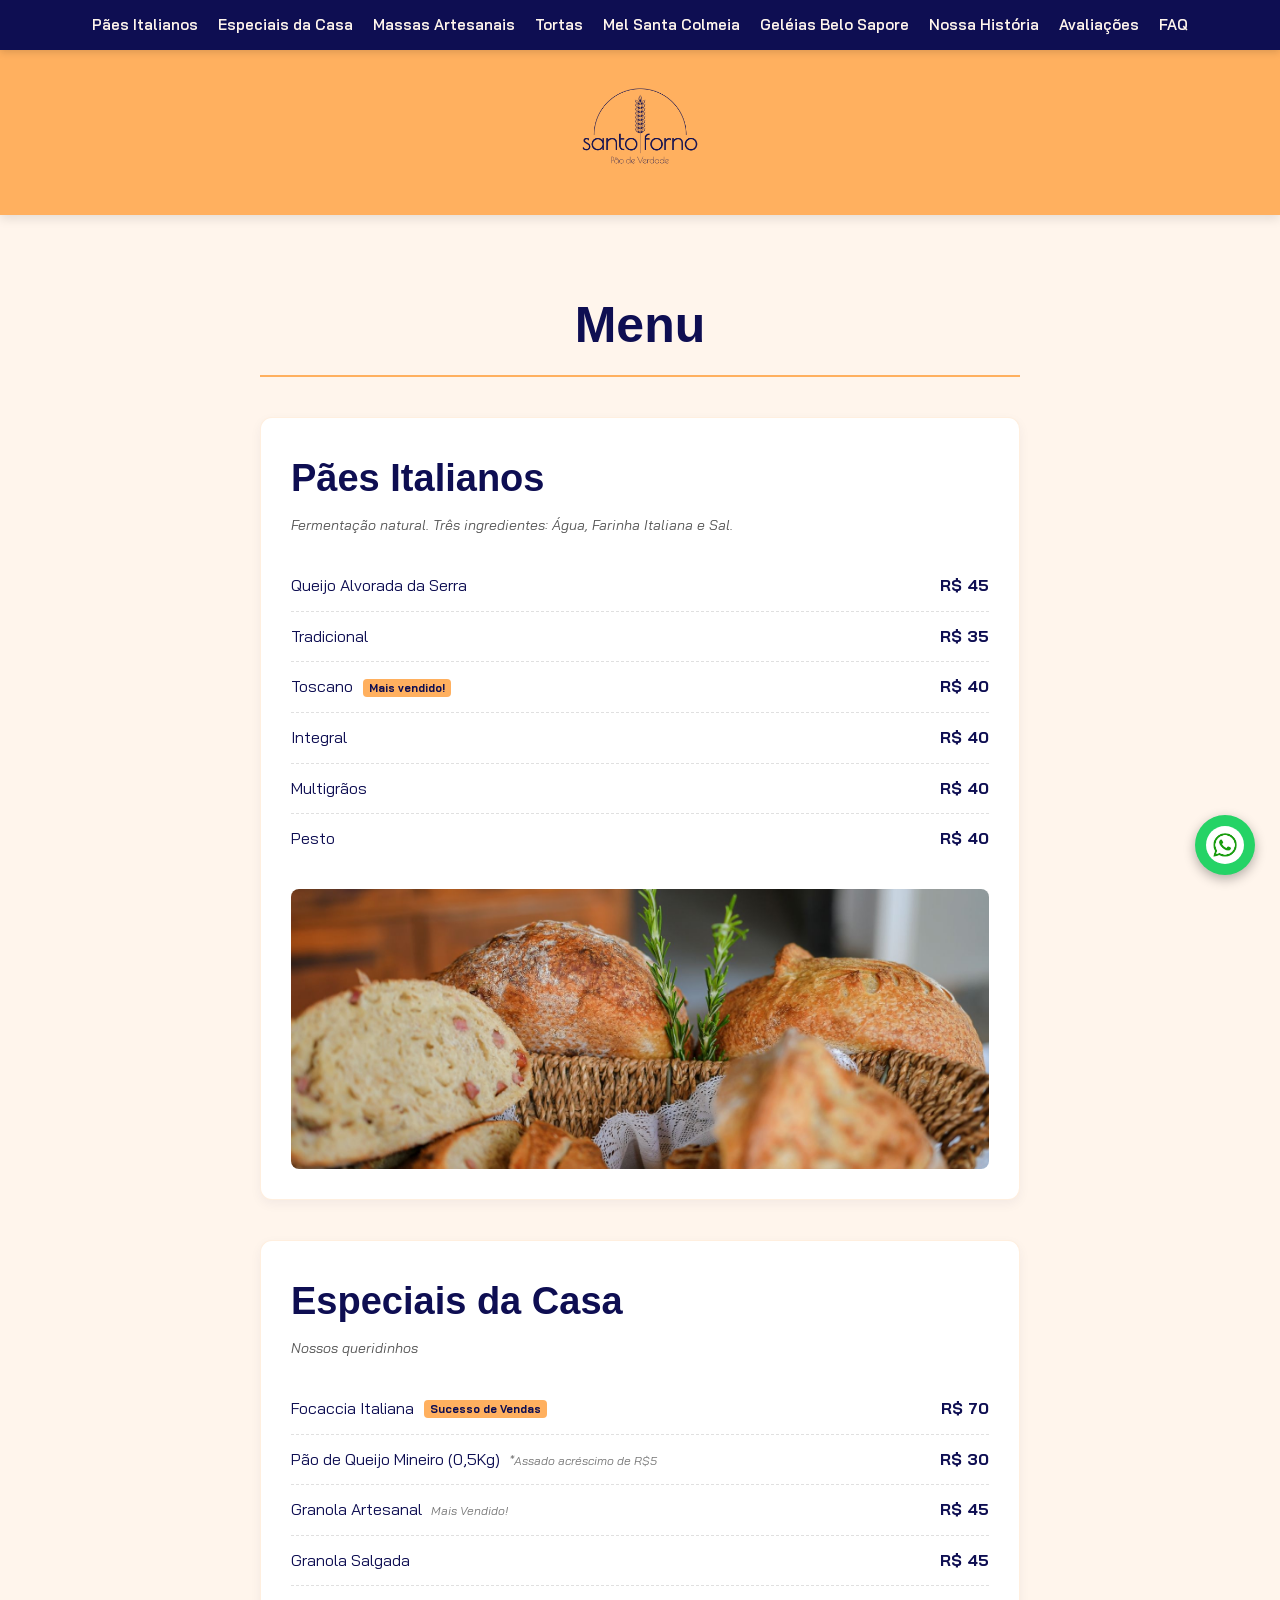
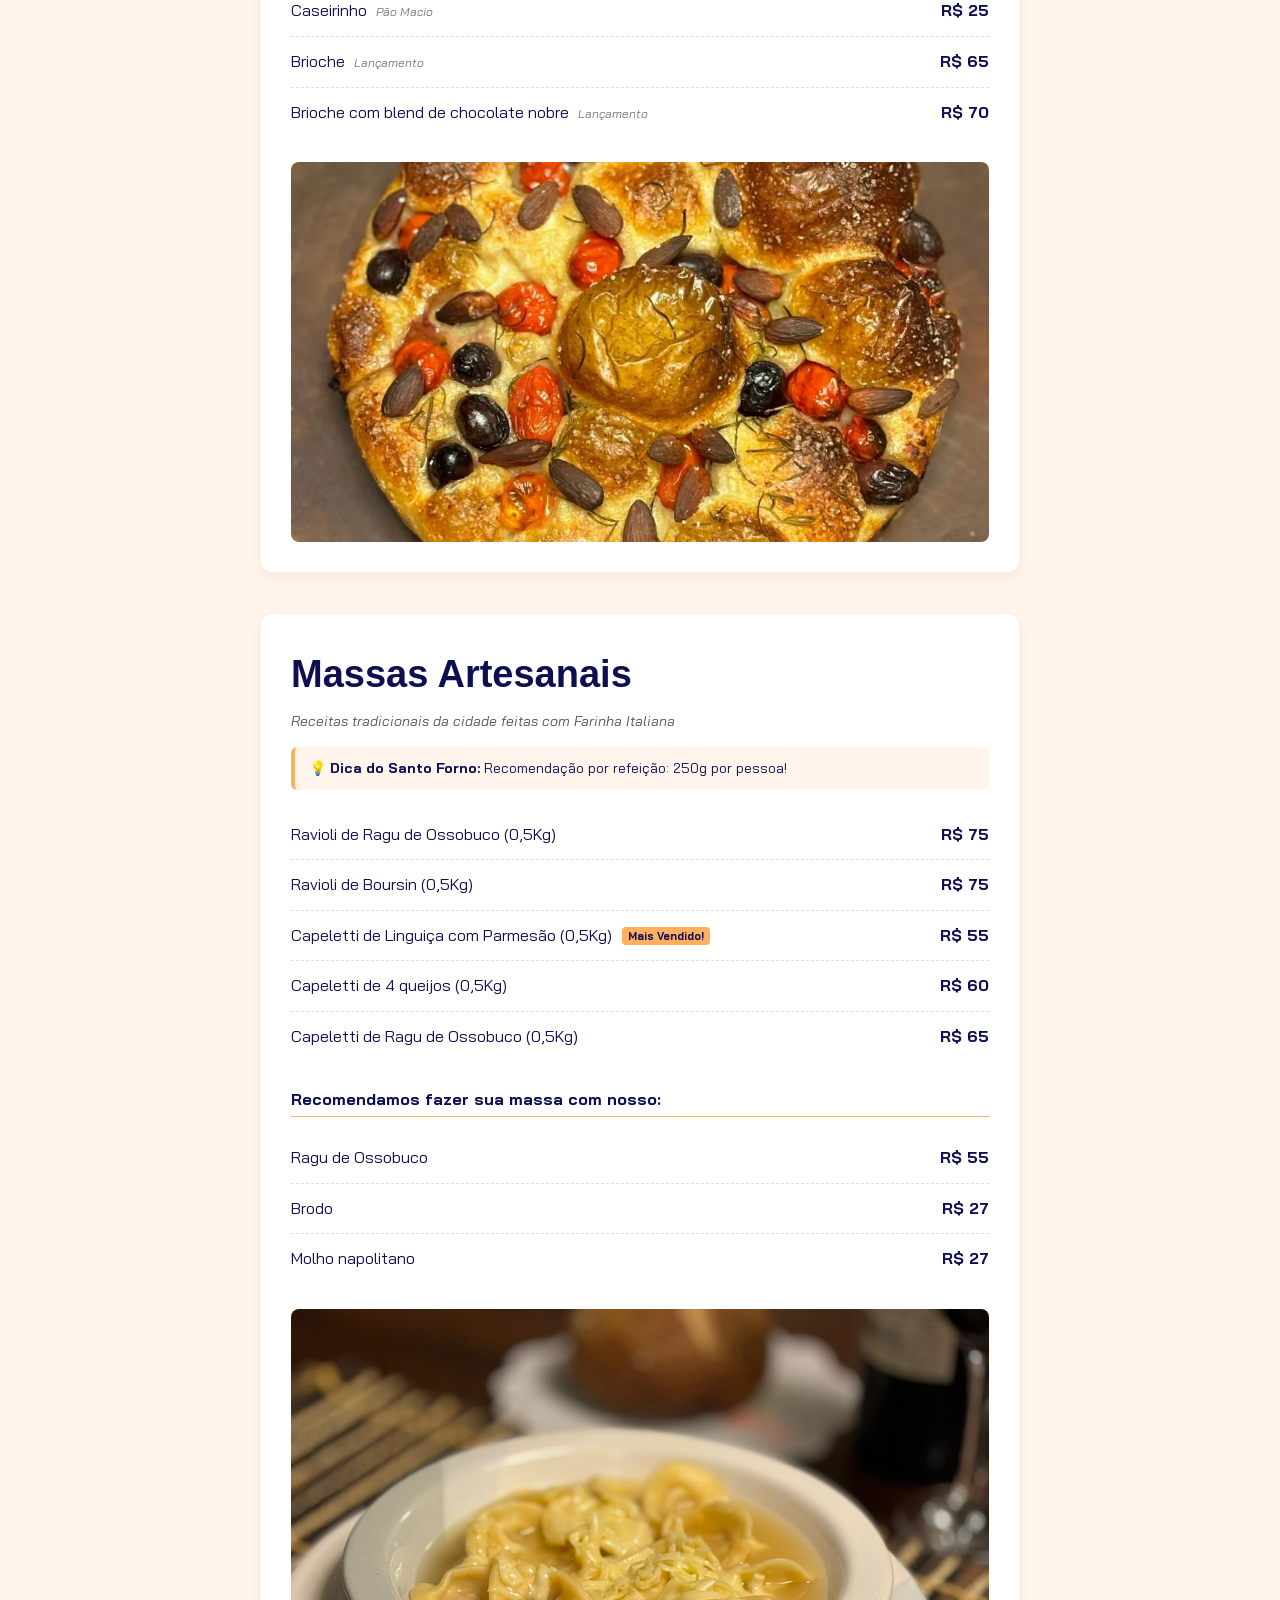
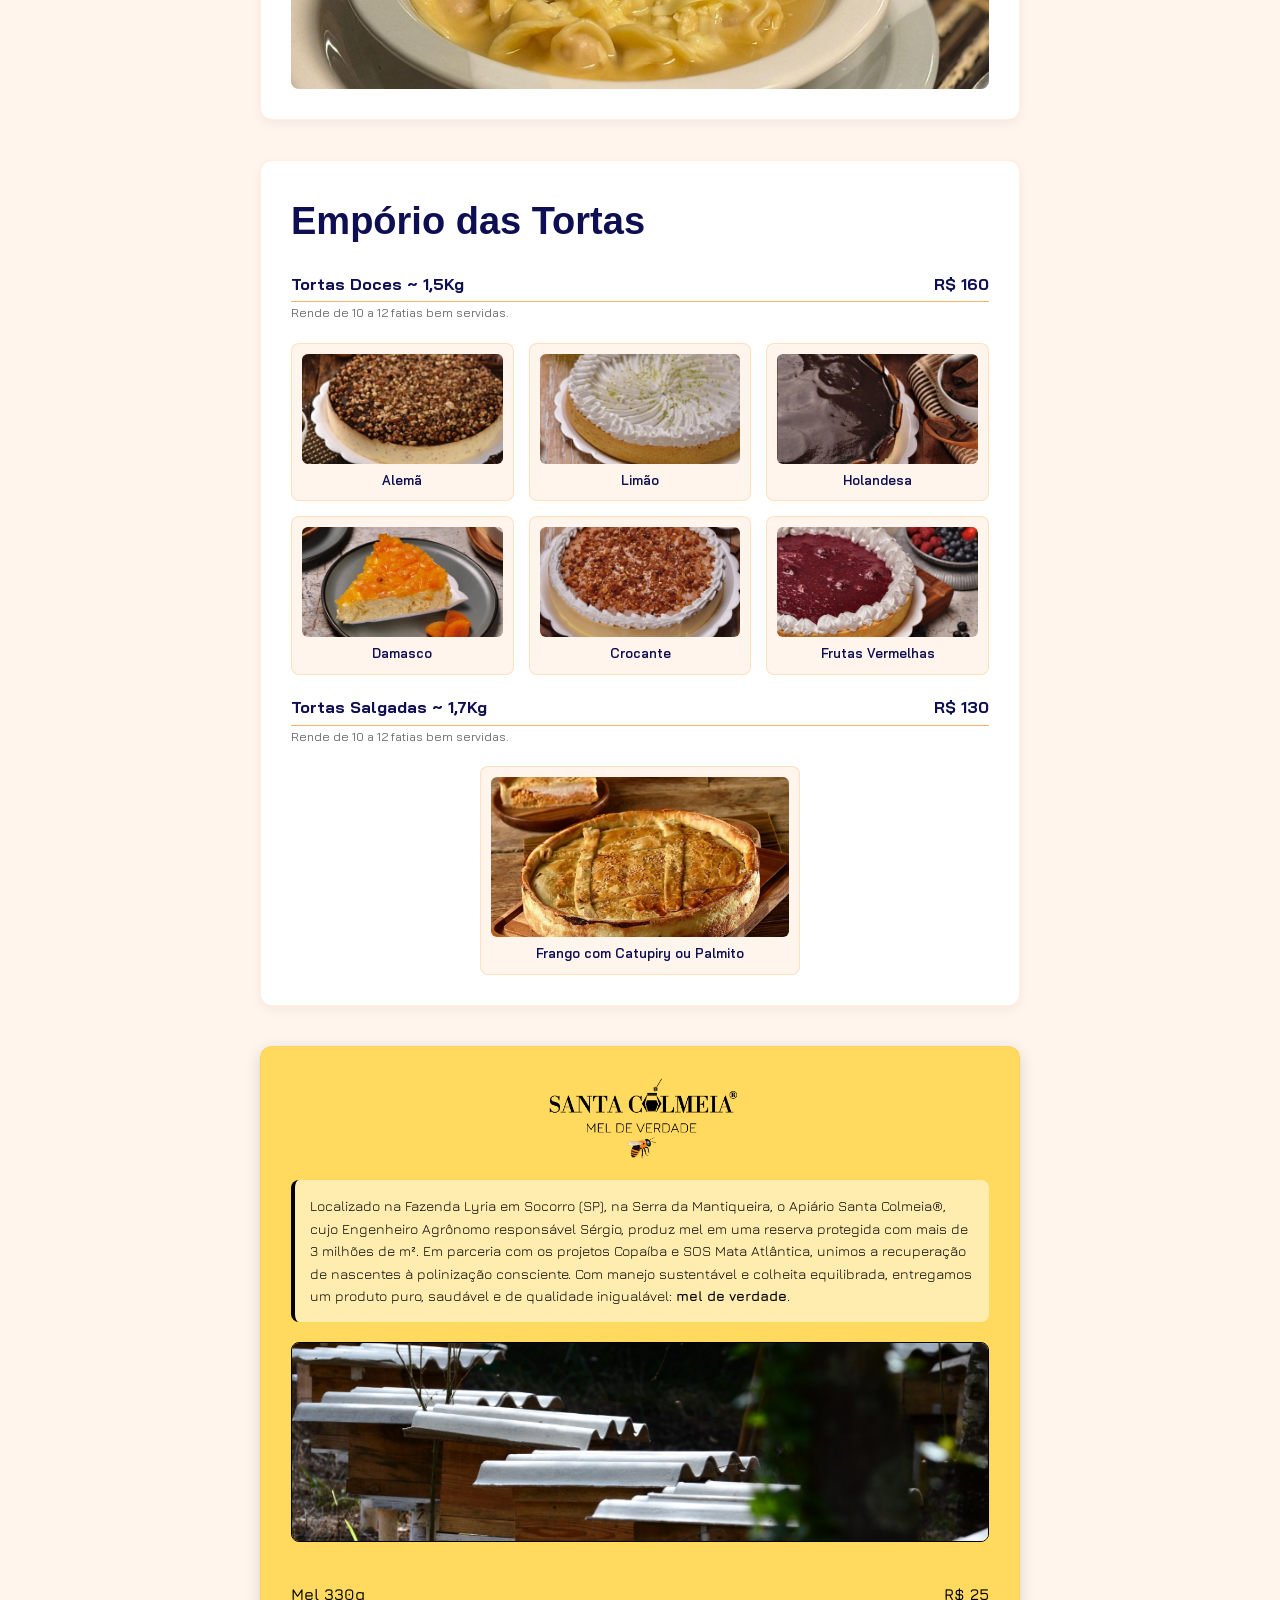
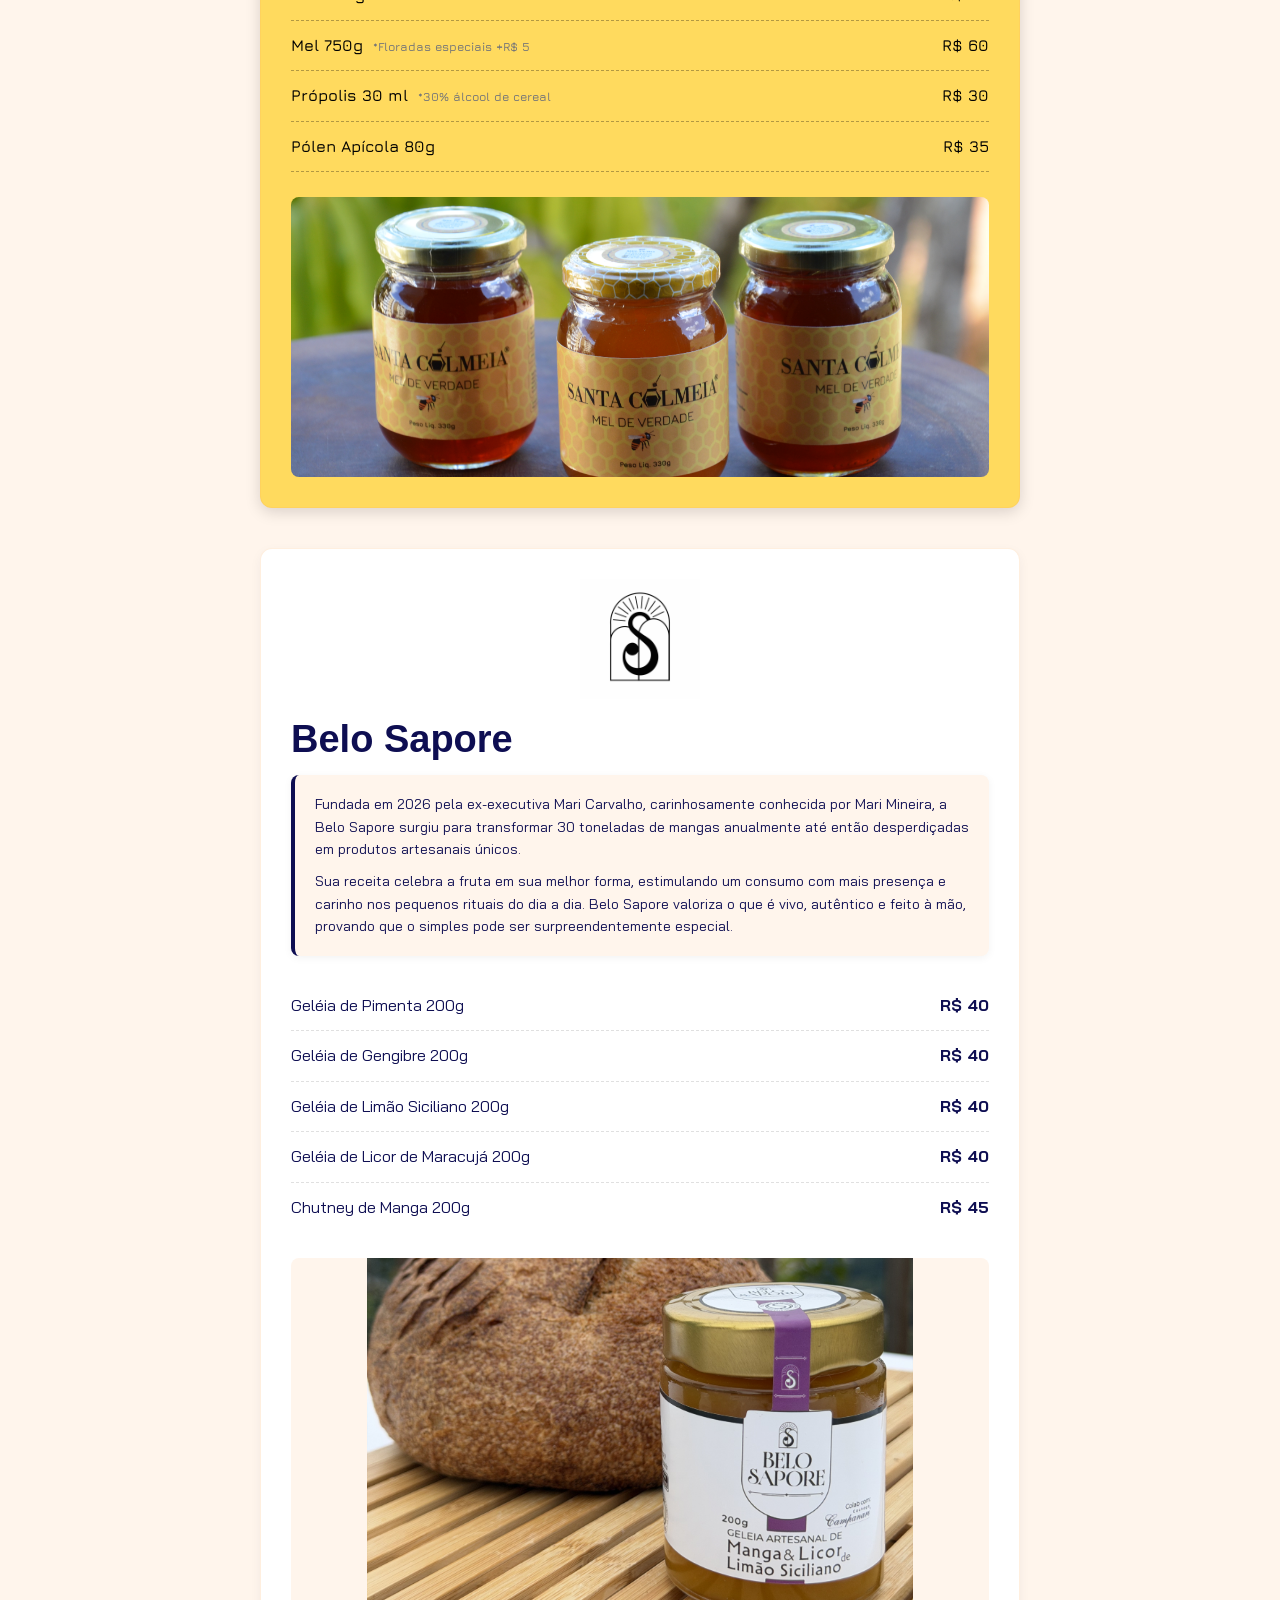
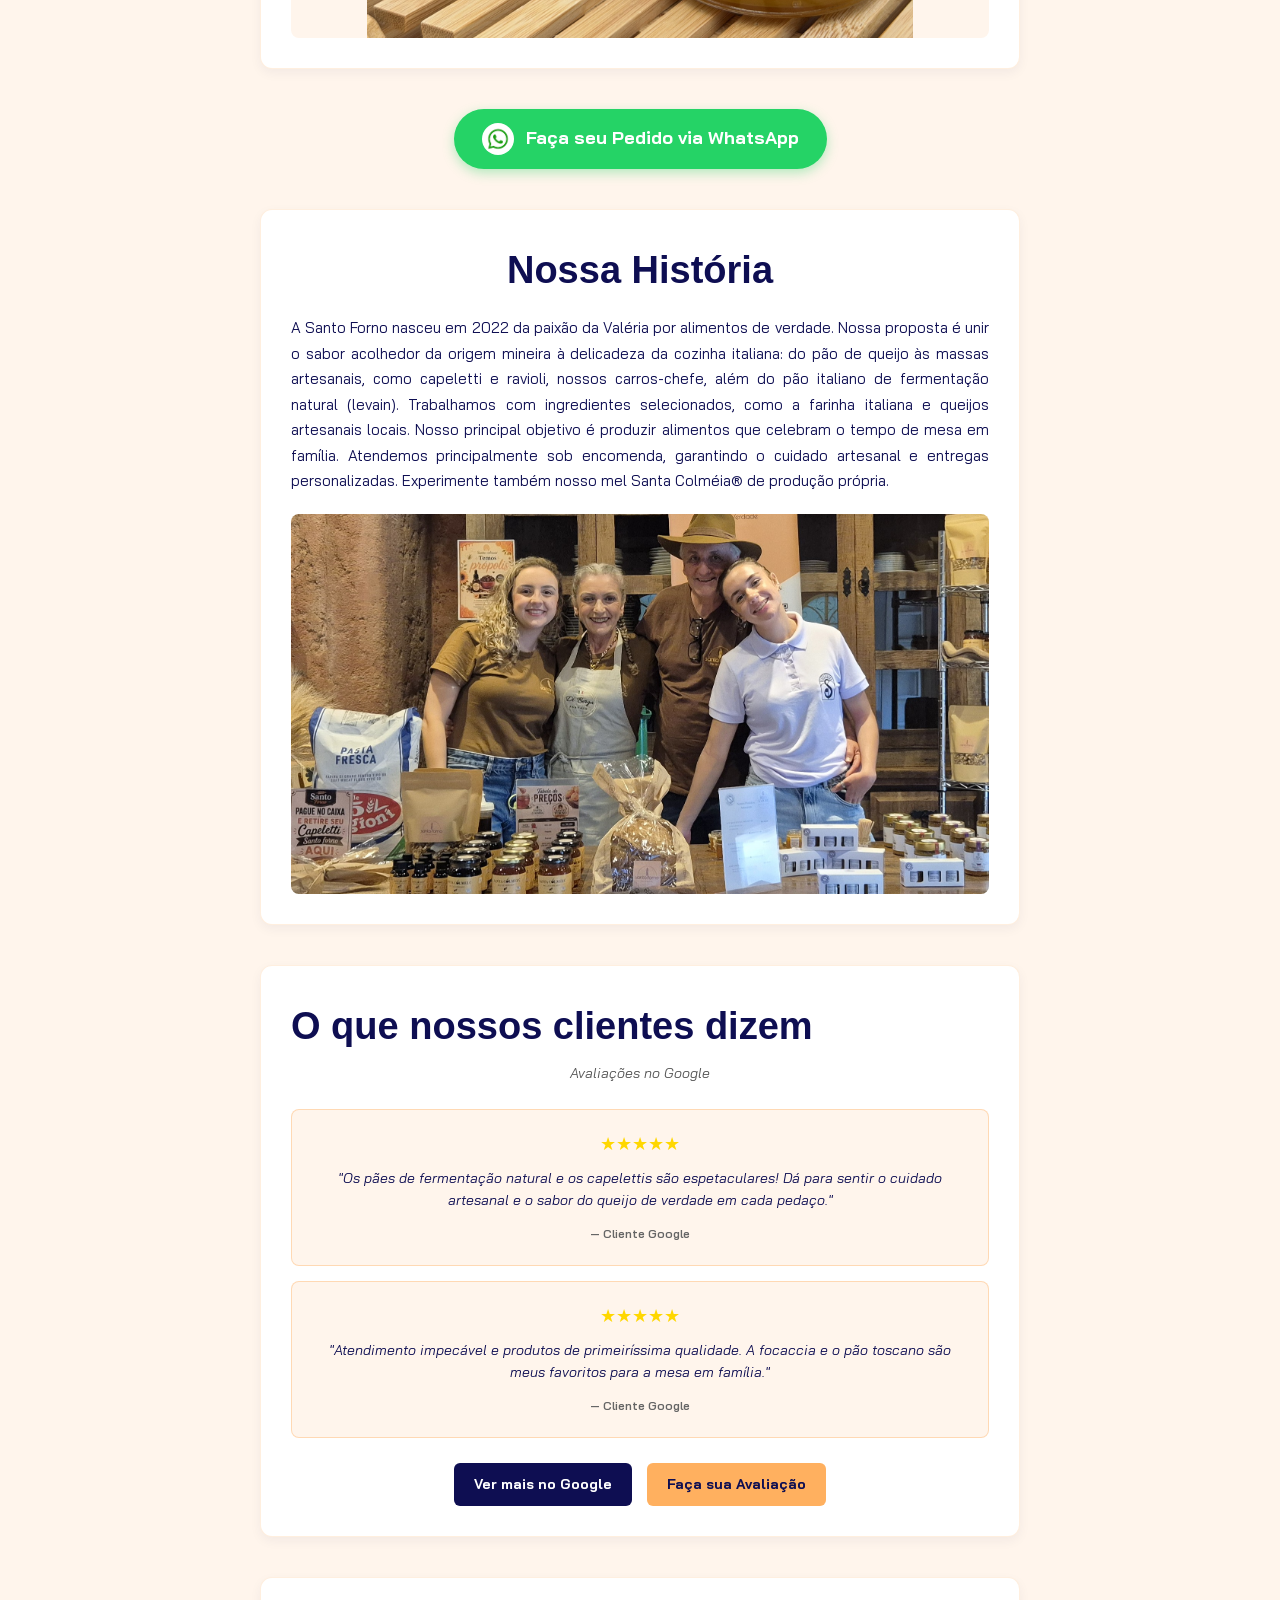
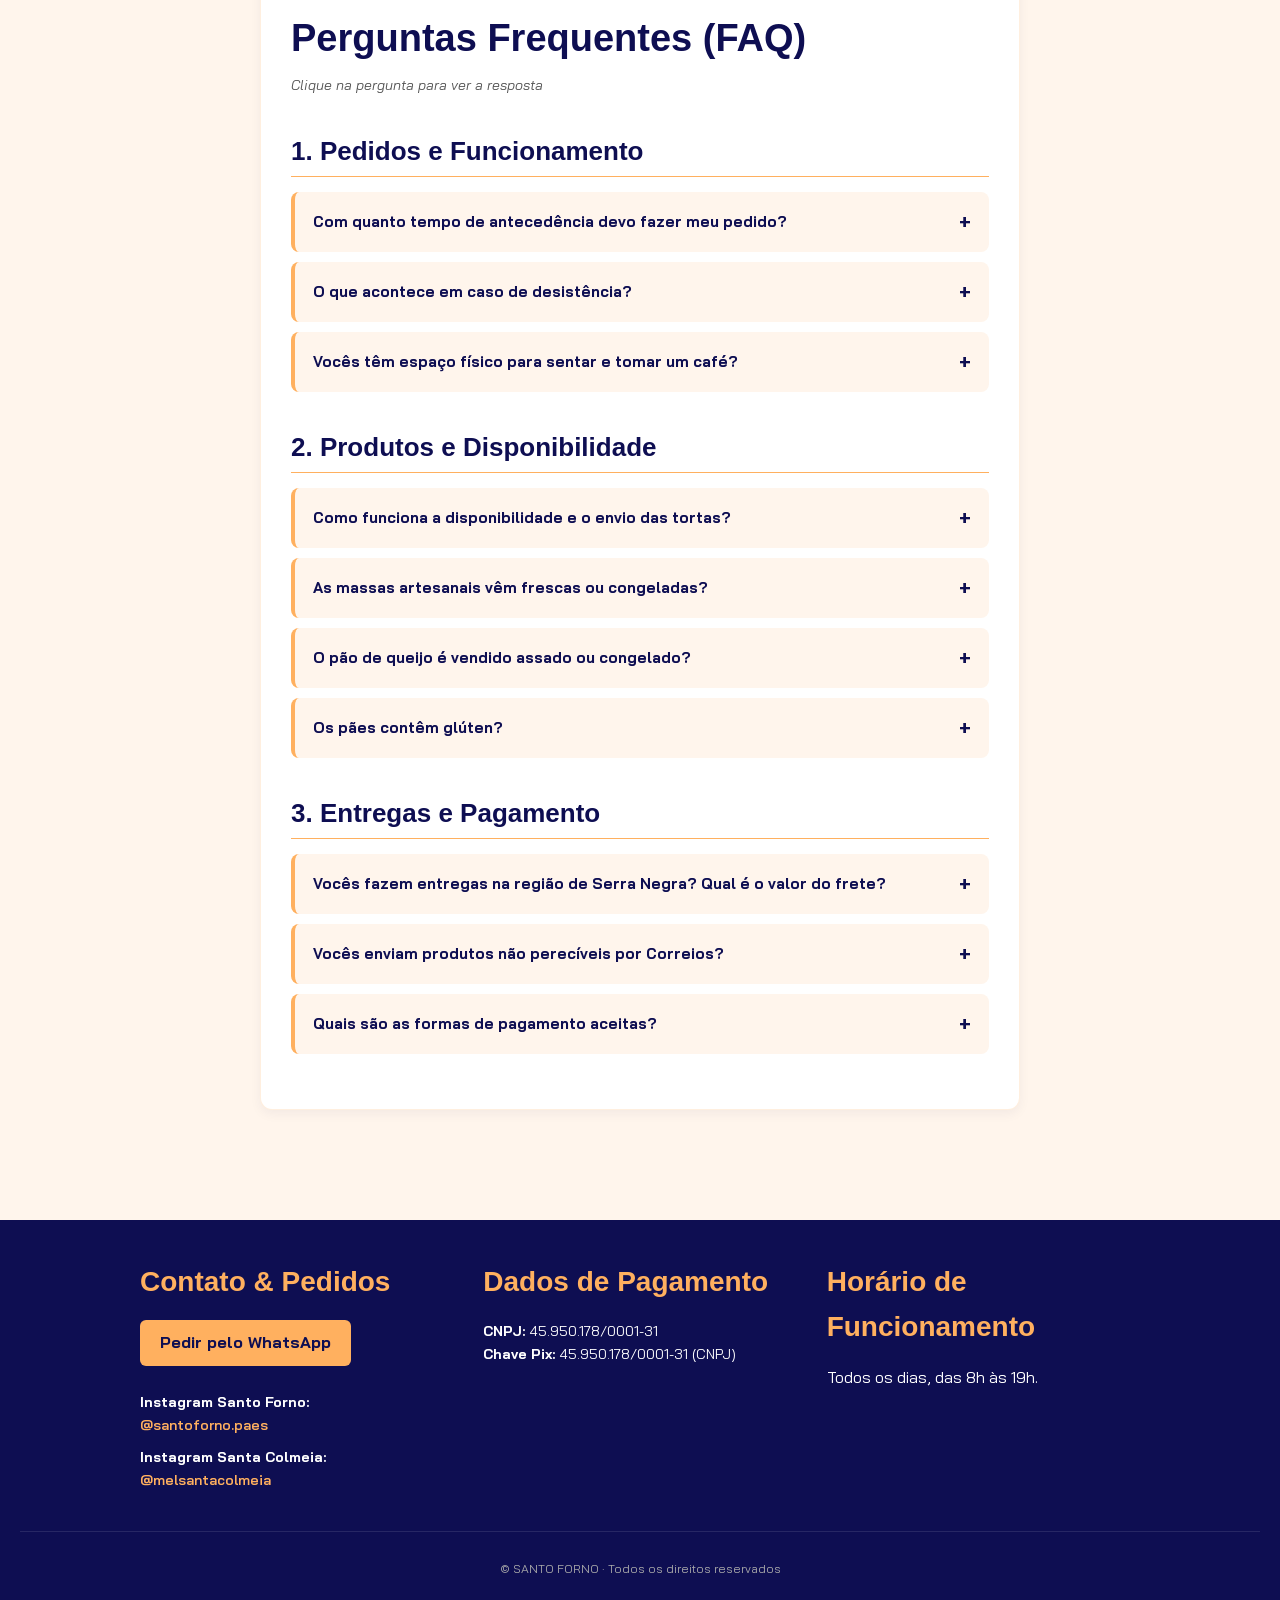
==== commit 0a3faac2: "Google analytics + botão flutuante whapp + ajustes finais de preços" ====
--- a/TESTE 1/index.ia.html
+++ b/TESTE 1/index.ia.html
@@ -2,9 +2,19 @@
 <html lang="pt-BR">
 
 <head>
+  <!-- Google tag (gtag.js) -->
+  <script async src="https://www.googletagmanager.com/gtag/js?id=G-JSD1EFT6VT"></script>
+  <script>
+    window.dataLayer = window.dataLayer || [];
+    function gtag() { dataLayer.push(arguments); }
+    gtag('js', new Date());
+
+    gtag('config', 'G-JSD1EFT6VT');
+  </script>
+
   <meta charset="UTF-8" />
   <meta name="viewport" content="width=device-width, initial-scale=1.0" />
-  <title>SANTO FORNO - Cardápio Artesanal</title>
+  <title>SANTO FORNO - Cardápio </title>
   <meta name="description" content="Pães de fermentação natural e massas artesanais em Serra Negra - SP." />
 
   <!-- Ícone da aba -->
@@ -30,25 +40,288 @@
         <span></span>
         <span></span>
       </label>
-
       <ul>
-        <li><a href="#nossa-historia">Nossa História</a></li>
         <li><a href="#paes">Pães Italianos</a></li>
         <li><a href="#especiais">Especiais da Casa</a></li>
         <li><a href="#massas">Massas Artesanais</a></li>
         <li><a href="#tortas">Tortas</a></li>
         <li><a href="#mel">Mel Santa Colmeia</a></li>
         <li><a href="#geleias">Geléias Belo Sapore</a></li>
+        <li><a href="#nossa-historia">Nossa História</a></li>
         <li><a href="#avaliacoes">Avaliações</a></li>
+        <li><a href="#faq">FAQ</a></li>
       </ul>
     </nav>
 
     <div class="faixa-laranja-header">
       <div class="brand-container">
         <img src="imagens/Logo oficial SF.png" alt="Logo Santo Forno" class="logo-img" />
+
       </div>
     </div>
 
+
+  </header>
+
+  <main class="container-cardapio">
+    <h2 class="menu-titulo">Menu</h2>
+
+    <!-- Pães Italianos -->
+    <section id="paes" class="secao-cardapio">
+      <h3>Pães Italianos</h3>
+      <p class="descricao-secao">Fermentação natural. Três ingredientes: Água, Farinha Italiana e Sal.</p>
+      <ul class="lista-produtos">
+        <li>
+          <span>Queijo Alvorada da Serra</span>
+          <span class="preco">R$ 45</span>
+        </li>
+        <li>
+          <span>Tradicional</span>
+          <span class="preco">R$ 35</span>
+        </li>
+        <li>
+          <span>Toscano <span class="selo">Mais vendido!</span></span>
+          <span class="preco">R$ 40</span>
+        </li>
+        <li>
+          <span>Integral</span>
+          <span class="preco">R$ 40</span>
+        </li>
+        <li>
+          <span>Multigrãos</span>
+          <span class="preco">R$ 40</span>
+        </li>
+        <li>
+          <span>Pesto</span>
+          <span class="preco">R$ 40</span>
+        </li>
+      </ul>
+      <img src="imagens/DIVERSOS.jpg" alt="Pão Italiano de Fermentação Natural" class="imagem-produto" />
+    </section>
+
+    <!-- Especiais da Casa -->
+    <section id="especiais" class="secao-cardapio">
+      <h3>Especiais da Casa</h3>
+      <p class="descricao-secao">Nossos queridinhos</p>
+      <ul class="lista-produtos">
+        <li>
+          <span>Focaccia Italiana <span class="selo">Sucesso de Vendas</span></span>
+          <span class="preco">R$ 70</span>
+        </li>
+        <li>
+          <span>Pão de Queijo Mineiro (0,5Kg) <i class="obs">*Assado acréscimo de R$5</i></span>
+          <span class="preco">R$ 30</span>
+        </li>
+        <li>
+          <span>Granola Artesanal <i class="obs">Mais Vendido!</i></span>
+          <span class="preco">R$ 45</span>
+        </li>
+        <li>
+          <span>Granola Salgada</span>
+          <span class="preco">R$ 45</span>
+        </li>
+        <li>
+          <span>Caseirinho <i class="obs">Pão Macio</i></span>
+          <span class="preco">R$ 25</span>
+        </li>
+        <li>
+          <span>Brioche <i class="obs">Lançamento</i></span>
+          <span class="preco">R$ 65</span>
+        </li>
+        <li>
+          <span>Brioche com blend de chocolate nobre <i class="obs">Lançamento</i></span>
+          <span class="preco">R$ 70</span>
+        </li>
+      </ul>
+<img src="imagens/FOCACCIA.jpg" alt="Especiais da Casa" class="imagem-produto-especiais" />    </section>
+
+    <!-- Massas Artesanais -->
+    <section id="massas" class="secao-cardapio">
+      <h3>Massas Artesanais</h3>
+      <p class="descricao-secao">Receitas tradicionais da cidade feitas com Farinha Italiana</p>
+      <!-- Recado de Recomendação por Refeição -->
+      <p class="dica-porcao">💡 <strong>Dica do Santo Forno:</strong> Recomendação por refeição: 250g por pessoa!</p>
+      <ul class="lista-produtos">
+        <li>
+          <span>Ravioli de Ragu de Ossobuco (0,5Kg)</span>
+          <span class="preco">R$ 75</span>
+        </li>
+        <li>
+          <span>Ravioli de Boursin (0,5Kg)</span>
+          <span class="preco">R$ 75</span>
+        </li>
+        <li>
+          <span>Capeletti de Linguiça com Parmesão (0,5Kg) <span class="selo">Mais Vendido!</span></span>
+          <span class="preco">R$ 55</span>
+        </li>
+        <li>
+          <span>Capeletti de 4 queijos (0,5Kg)</span>
+          <span class="preco">R$ 60</span>
+        </li>
+        <li>
+          <span>Capeletti de Ragu de Ossobuco (0,5Kg)</span>
+          <span class="preco">R$ 65</span>
+        </li>
+      </ul>
+      <p class="subtitulo-massa">Recomendamos fazer sua massa com nosso:</p>
+      <ul class="lista-produtos">
+        <li>
+          <span>Ragu de Ossobuco</span>
+          <span class="preco">R$ 55</span>
+        </li>
+        <li>
+          <span>Brodo</span>
+          <span class="preco">R$ 27</span>
+        </li>
+        <li>
+          <span>Molho napolitano</span>
+          <span class="preco">R$ 27</span>
+        </li>
+      </ul>
+<img src="imagens/CAPELETTI.jpg" alt="Massas Artesanais" class="imagem-produto-massas" />    </section>
+
+    <!-- Empório das Tortas -->
+    <section id="tortas" class="secao-cardapio">
+      <h3>Empório das Tortas</h3>
+      <div class="categoria-torta">
+        <p class="titulo-subcategoria">
+          <span>Tortas Doces ~ 1,5Kg</span>
+          <span class="preco">R$ 160</span>
+        </p>
+
+        <p class="obs-paragrafo">Rende de 10 a 12 fatias bem servidas.</p>
+        <div class="mosaico-tortas">
+          <div class="item-torta">
+            <img src="imagens/ALEMA.jpg" alt="Torta Alemã" />
+            <span>Alemã</span>
+          </div>
+          <div class="item-torta">
+            <img src="imagens/LIMAO.jpg" alt="Torta de Limão" />
+            <span>Limão</span>
+          </div>
+          <div class="item-torta">
+            <img src="imagens/HOLANDESA.jpg" alt="Torta Holandesa" />
+            <span>Holandesa</span>
+          </div>
+          <div class="item-torta">
+            <img src="imagens/DAMASCO.jpg" alt="Torta de Iogurte com Damasco" />
+            <span>Damasco</span>
+          </div>
+          <div class="item-torta">
+            <img src="imagens/CROCANTE.jpg" alt="Torta Crocante" />
+            <span>Crocante</span>
+          </div>
+          <div class="item-torta">
+            <img src="imagens/VERMELHAS.jpg" alt="Torta de Frutas Vermelhas" />
+            <span>Frutas Vermelhas</span>
+          </div>
+        </div>
+      </div>
+      <div class="categoria-torta">
+        <p class="titulo-subcategoria">
+          <span>Tortas Salgadas ~ 1,7Kg</span>
+          <span class="preco">R$ 130</span>
+        </p>
+        <p class="obs-paragrafo">Rende de 10 a 12 fatias bem servidas.</p>
+
+        <div class="mosaico-tortas">
+          <div class="item-torta item-torta-larga">
+            <img src="imagens/FRANGO.jpg" alt="Tortas Salgadas (Frango e Palmito)" />
+            <span>Frango com Catupiry ou Palmito</span>
+          </div>
+        </div>
+      </div>
+    </section>
+
+    <!-- Santa Colmeia -->
+    <section id="mel" class="secao-cardapio secao-santa-colmeia">
+      <div class="santa-colmeia-header">
+        <img src="imagens/LOGO SC.png" alt="Logo Santa Colmeia" class="logo-santa-colmeia" />
+      </div>
+      <div class="santa-colmeia-historia">
+        <p>
+          Localizado na Fazenda Lyria em Socorro (SP), na Serra da Mantiqueira, o Apiário Santa Colmeia®, cujo
+          Engenheiro Agrônomo responsável Sérgio, produz mel em uma reserva protegida com mais de 3 milhões de m². Em
+          parceria com os projetos Copaíba e SOS Mata Atlântica, unimos a recuperação de nascentes à polinização
+          consciente. Com manejo sustentável e colheita equilibrada, entregamos um produto puro, saudável e de qualidade
+          inigualável: <strong>mel de verdade</strong>.
+        </p>
+      </div>
+      <img src="imagens/APIARIO.jpeg" alt="Apiário Santa Colmeia na Serra da Mantiqueira" class="imagem-apiario" />
+      <div class="santa-colmeia-produtos">
+        <ul class="lista-produtos">
+          <li>
+            <span>Mel 330g</span>
+            <span class="preco">R$ 25</span>
+          </li>
+          <li>
+            <span>Mel 750g <small class="obs">*Floradas especiais +R$ 5</small></span>
+            <span class="preco">R$ 60</span>
+          </li>
+          <li>
+            <span>Própolis 30 ml <small class="obs">*30% álcool de cereal</small></span>
+            <span class="preco">R$ 30</span>
+          </li>
+          <li>
+            <span>Pólen Apícola 80g</span>
+            <span class="preco">R$ 35</span>
+          </li>
+        </ul>
+      </div>
+      <img src="imagens/MEL.JPG" alt="Pote de Mel de verdade da Santa Colmeia" class="imagem-produto" />
+    </section>
+
+    <!-- Belo Sapore -->
+    <section id="geleias" class="secao-cardapio">
+      <div class="sobre-belo-sapore">
+        <img src="imagens/LOGOBS.jpeg" alt="Logo Belo Sapore" class="logo-secao" />
+        <h3 class="titulo-belo-sapore">Belo Sapore</h3>
+        <div class="belo-sapore-historia">
+          <p>
+            Fundada em 2026 pela ex-executiva Mari Carvalho, carinhosamente conhecida por Mari Mineira, a Belo Sapore
+            surgiu para transformar 30 toneladas de mangas anualmente até então desperdiçadas em produtos artesanais
+            únicos.
+          </p>
+          <p>
+            Sua receita celebra a fruta em sua melhor forma, estimulando um consumo com mais presença e carinho nos
+            pequenos rituais do dia a dia. Belo Sapore valoriza o que é vivo, autêntico e feito à mão, provando que o
+            simples pode ser surpreendentemente especial.
+          </p>
+        </div>
+      </div>
+      <ul class="lista-produtos">
+        <li>
+          <span>Geléia de Pimenta 200g</span>
+          <span class="preco">R$ 40</span>
+        </li>
+        <li>
+          <span>Geléia de Gengibre 200g</span>
+          <span class="preco">R$ 40</span>
+        </li>
+        <li>
+          <span>Geléia de Limão Siciliano 200g</span>
+          <span class="preco">R$ 40</span>
+        </li>
+        <li>
+          <span>Geléia de Licor de Maracujá 200g</span>
+          <span class="preco">R$ 40</span>
+        </li>
+        <li>
+          <span>Chutney de Manga 200g</span>
+          <span class="preco">R$ 45</span>
+        </li>
+      </ul>
+      <img src="imagens/GELEIA.jpg" alt="Pote de geléia artesanal Belo Sapore" class="imagem-produto-ampliada" />
+    </section>
+
+    <!-- Botão WhatsApp -->
+    <div class="container-btn-whatsapp-principal">
+      <a href="https://wa.me/5519999213704?text=Gostaria%20de%20fazer%20um%20pedido%20Santo%20Forno%20!" target="_blank"
+        class="btn-whatsapp-destaque">
+        <img src="imagens/LOGO WAPP.jpeg" alt="WhatsApp" class="icone-whatsapp-circulo" />
+        Faça seu Pedido via WhatsApp
+      </a>
+    </div>
     <!-- Seção História da Marca -->
     <section id="nossa-historia" class="historia-container">
       <h2>Nossa História</h2>
@@ -62,339 +335,112 @@
       </p>
       <img src="imagens/FAMILIA.jpg" alt="Família Santo Forno" class="imagem-familia" />
     </section>
-  </header>
-
-  <main class="container-cardapio">
-    <h2 class="menu-titulo">Menu</h2>
-
-    <!-- Pães Italianos -->
-    <section id="paes" class="secao-cardapio">
-      <h3>Pães Italianos</h3>
-      <p class="descricao-secao">Fermentação natural. Três ingredientes: Água, Farinha Italiana e Sal.</p>
-      <ul class="lista-produtos">
-        <li>
-          <span>Queijo Alvorada da Serra</span>
-          <span class="preco">R$ 45</span>
-        </li>
-        <li>
-          <span>Tradicional</span>
-          <span class="preco">R$ 35</span>
-        </li>
-        <li>
-          <span>Toscano <span class="selo">Mais vendido!</span></span>
-          <span class="preco">R$ 35</span>
-        </li>
-        <li>
-          <span>Integral</span>
-          <span class="preco">R$ 40</span>
-        </li>
-        <li>
-          <span>Multigrãos</span>
-          <span class="preco">R$ 40</span>
-        </li>
-        <li>
-          <span>Pesto</span>
-          <span class="preco">R$ 40</span>
-        </li>
-      </ul>
-      <img src="imagens/DIVERSOS.jpg" alt="Pão Italiano de Fermentação Natural" class="imagem-produto" />
-    </section>
-
-    <!-- Especiais da Casa -->
-    <section id="especiais" class="secao-cardapio">
-      <h3>Especiais da Casa</h3>
-      <p class="descricao-secao">Nossos queridinhos</p>
-      <ul class="lista-produtos">
-        <li>
-          <span>Focaccia Italiana <span class="selo">Sucesso de Vendas</span></span>
-          <span class="preco">R$ 70</span>
-        </li>
-        <li>
-          <span>Pão de Queijo Mineiro (0,5Kg) <i class="obs">*Assado acréscimo de R$5</i></span>
-          <span class="preco">R$ 30</span>
-        </li>
-        <li>
-          <span>Granola Artesanal <i class="obs">Mais Vendido!</i></span>
-          <span class="preco">R$ 40</span>
-        </li>
-        <li>
-          <span>Granola Salgada</span>
-          <span class="preco">R$ 40</span>
-        </li>
-        <li>
-          <span>Caseirinho <i class="obs">Pão Macio</i></span>
-          <span class="preco">R$ 25</span>
-        </li>
-        <li>
-          <span>Brioche <i class="obs">Lançamento</i></span>
-          <span class="preco">R$ 40</span>
-        </li>
-      </ul>
-      <img src="imagens/FOCACCIA.jpg" alt="Especiais da Casa" class="imagem-produto" />
-    </section>
-
-    <!-- Massas Artesanais -->
-    <section id="massas" class="secao-cardapio">
-      <h3>Massas Artesanais</h3>
-      <p class="descricao-secao">Receitas tradicionais da cidade feitas com Farinha Italiana</p>
-      <ul class="lista-produtos">
-        <li>
-          <span>Ravioli de Ragu de Ossobuco (0,5Kg)</span>
-          <span class="preco">R$ 75</span>
-        </li>
-        <li>
-          <span>Ravioli de Boursin (0,5Kg)</span>
-          <span class="preco">R$ 75</span>
-        </li>
-        <li id="campeao">
-          <span>Capeletti de Linguiça com Parmesão (0,5Kg) <i class="obs">Mais Vendido!</i></span>
-          <span class="preco">R$ 55</span>
-        </li>
-        <li>
-          <span>Capeletti de 4 queijos (0,5Kg)</span>
-          <span class="preco">R$ 40</span>
-        </li>
-        <li>
-          <span>Capeletti de Ragu de Ossobuco (0,5Kg)</span>
-          <span class="preco">R$ 25</span>
-        </li>
-      </ul>
-
-      <p class="subtitulo-massa">Recomendamos fazer sua massa com nosso:</p>
-      <ul class="lista-produtos">
-        <li>
-          <span>Ragu de Ossobuco</span>
-          <span class="preco">R$ 55</span>
-        </li>
-        <li>
-          <span>Brodo</span>
-          <span class="preco">R$ 27</span>
-        </li>
-        <li>
-          <span>Molho napolitano</span>
-          <span class="preco">R$ 27</span>
-        </li>
-      </ul>
-      <img src="imagens/CAPELETTI.jpg" alt="Massas Artesanais" class="imagem-produto" />
-    </section>
-
-    <!-- Empório das Tortas -->
-    <section id="tortas" class="secao-cardapio">
-      <h3>Empório das Tortas</h3>
-
-      <div class="categoria-torta">
-        <p class="titulo-subcategoria">
-          <span>Tortas Doces ~ 1,5Kg</span>
-          <span class="preco">R$ 160</span>
-        </p>
-        <ul class="lista-simples">
-          <li>Alemã</li>
-          <li>Limão</li>
-          <li>Holandesa</li>
-          <li>Iogurte com Damasco</li>
-          <li>Crocante</li>
-          <li>Frutas Vermelhas</li>
-        </ul>
-
-        <div class="mosaico-tortas">
-          <div class="item-torta">
-            <img src="imagens/ALEMA.jpg" alt="Torta Alemã" />
-            <span>Alemã</span>
-          </div>
-          <div class="item-torta">
-            <img src="imagens/LIMAO.jpg" alt="Torta de Limão" />
-            <span>Limão</span>
-          </div>
-          <div class="item-torta">
-            <img src="imagens/HOLANDESA.jpg" alt="Torta Holandesa" />
-            <span>Holandesa</span>
-          </div>
-          <div class="item-torta">
-            <img src="imagens/DAMASCO.jpg" alt="Torta de Iogurte com Damasco" />
-            <span>Damasco</span>
-          </div>
-          <div class="item-torta">
-            <img src="imagens/CROCANTE.jpg" alt="Torta Crocante" />
-            <span>Crocante</span>
-          </div>
-          <div class="item-torta">
-            <img src="imagens/VERMELHAS.jpg" alt="Torta de Frutas Vermelhas" />
-            <span>Frutas Vermelhas</span>
-          </div>
-        </div>
-      </div>
-
-      <div class="categoria-torta">
-        <p class="titulo-subcategoria">
-          <span>Tortas Salgadas ~ 1,7Kg</span>
-          <span class="preco">R$ 130</span>
-        </p>
-        <ul class="lista-simples">
-          <li>Frango com Catupiry</li>
-          <li>Palmito</li>
-        </ul>
-
-        <div class="mosaico-tortas">
-          <div class="item-torta item-torta-larga">
-            <img src="imagens/FRANGO.jpg" alt="Tortas Salgadas (Frango e Palmito)" />
-            <span>Frango com Catupiry / Palmito</span>
-          </div>
-        </div>
-      </div>
-    </section>
-
-    <!-- Santa Colmeia -->
-    <section id="mel" class="secao-cardapio secao-santa-colmeia">
-      <div class="santa-colmeia-header">
-        <img src="imagens/LOGO SC.png" alt="Logo Santa Colmeia" class="logo-santa-colmeia" />
-      </div>
-
-      <div class="santa-colmeia-historia">
-        <p>
-          Localizado na Fazenda Lyria em Socorro (SP), na Serra da Mantiqueira, o Apiário Santa Colmeia®, cujo
-          Engenheiro Agrônomo responsável Sérgio, produz mel em uma reserva protegida com mais de 3 milhões de m². Em
-          parceria com os projetos Copaíba e SOS Mata Atlântica, unimos a recuperação de nascentes à polinização
-          consciente. Com manejo sustentável e colheita equilibrada, entregamos um produto puro, saudável e de qualidade
-          inigualável: <strong>mel de verdade</strong>.
-        </p>
-      </div>
-
-      <img src="imagens/APIARIO.jpeg" alt="Apiário Santa Colmeia na Serra da Mantiqueira" class="imagem-apiario" />
-
-      <div class="santa-colmeia-produtos">
-        <ul class="lista-produtos">
-          <li>
-            <span>Mel 330g</span>
-            <span class="preco">R$ 25</span>
-          </li>
-          <li>
-            <span>Mel 750g <small class="obs">*Floradas especiais +R$ 5</small></span>
-            <span class="preco">R$ 60</span>
-          </li>
-          <li>
-            <span>Própolis 30 ml <small class="obs">*30% álcool de cereal</small></span>
-            <span class="preco">R$ 28</span>
-          </li>
-          <li>
-            <span>Pólen Apícola 80g</span>
-            <span class="preco">R$ 35</span>
-          </li>
-        </ul>
-      </div>
-
-      <img src="imagens/MEL.JPG" alt="Pote de Mel de verdade da Santa Colmeia" class="imagem-produto" />
-    </section>
-
-    <!-- Belo Sapore -->
-    <section id="geleias" class="secao-cardapio">
-      <div class="sobre-belo-sapore">
-        <img src="imagens/LOGOBS.jpeg" alt="Logo Belo Sapore" class="logo-secao" />
-        <h3 class="titulo-belo-sapore">Belo Sapore</h3>
-
-        <!-- Textinho no quadradinho com borda lateral -->
-        <div class="belo-sapore-historia">
-          <p>
-            Fundada em 2024 pela ex-executiva Mari Carvalho, carinhosamente conhecida por Mari Mineira, a Belo Sapore
-            surgiu para transformar 10 toneladas de mangas anualmente até então desperdiçadas em produtos artesanais
-            únicos.
-          </p>
-          <p>
-            Sua receita celebra a fruta em sua melhor forma, estimulando um consumo com mais presença e carinho nos
-            pequenos rituais do dia a dia. Belo Sapore valoriza o que é vivo, autêntico e feito à mão, provando que o
-            simples pode ser surpreendentemente especial.
-          </p>
-        </div>
-      </div>
-
-      <ul class="lista-produtos">
-        <li>
-          <span>Geléia de Pimenta 200g</span>
-          <span class="preco">R$ 45</span>
-        </li>
-        <li>
-          <span>Geléia de Gengibre 200g</span>
-          <span class="preco">R$ 45</span>
-        </li>
-        <li>
-          <span>Geléia de Limão Siciliano 200g</span>
-          <span class="preco">R$ 45</span>
-        </li>
-        <li>
-          <span>Geléia de Licor de Maracujá 200g</span>
-          <span class="preco">R$ 45</span>
-        </li>
-        <li>
-          <span>Chutney de Manga 200g</span>
-          <span class="preco">R$ 45</span>
-        </li>
-      </ul>
-      <img src="imagens/GELEIA.jpg" alt="Pote de geléia artesanal Belo Sapore" class="imagem-produto" />
-    </section>
-
-    <!-- BOTÃO DE PEDIDO VIA WHATSAPP (EM DESTAQUE VERDE) -->
-    <div class="container-btn-whatsapp-principal">
-      <a href="https://wa.me/5519999213704?text=Gostaria%20de%20fazer%20um%20pedido%20Santo%20Forno%20!" target="_blank"
-        class="btn-whatsapp-destaque">
-        <img src="imagens/LOGO WAPP.jpeg" alt="WhatsApp" class="icone-whatsapp-circulo" />
-        Faça seu Pedido via WhatsApp
-      </a>
-    </div>
-
     <!-- Avaliações -->
     <section id="avaliacoes" class="secao-cardapio secao-avaliacoes">
-      ...
-
-      <!-- Avaliações -->
-      <section id="avaliacoes" class="secao-cardapio secao-avaliacoes">
-        <h3>O que nossos clientes dizem</h3>
-        <p class="descricao-secao">Avaliações no Google</p>
-
-        <div class="cards-avaliacoes">
-          <div class="card-avaliacao">
-            <div class="estrelas">★★★★★</div>
-            <p class="texto-avaliacao">
-              "Os pães de fermentação natural e os capelettis são espetaculares! Dá para sentir o cuidado artesanal e o
-              sabor do queijo de verdade em cada pedaço."
-            </p>
-            <span class="autor-avaliacao">— Cliente Google</span>
-          </div>
-
-          <div class="card-avaliacao">
-            <div class="estrelas">★★★★★</div>
-            <p class="texto-avaliacao">
-              "Atendimento impecável e produtos de primeiríssima qualidade. A focaccia e o pão toscano são meus
-              favoritos para a mesa em família."
-            </p>
-            <span class="autor-avaliacao">— Cliente Google</span>
-          </div>
+      <h3>O que nossos clientes dizem</h3>
+      <p class="descricao-secao">Avaliações no Google</p>
+      <div class="cards-avaliacoes">
+        <div class="card-avaliacao">
+          <div class="estrelas">★★★★★</div>
+          <p class="texto-avaliacao">
+            "Os pães de fermentação natural e os capelettis são espetaculares! Dá para sentir o cuidado artesanal e o
+            sabor do queijo de verdade em cada pedaço."
+          </p>
+          <span class="autor-avaliacao">— Cliente Google</span>
         </div>
-
-        <div class="botoes-avaliacoes">
-          <a href="https://share.google/I1H2Zja1DKblYSSiT" target="_blank" class="btn-ver-avaliacoes">
-            Ver mais no Google
-          </a>
-          <a href="https://g.page/r/CcaCV4fHKdFTEAI/review" target="_blank" class="btn-avaliar">
-            Faça sua Avaliação
-          </a>
+        <div class="card-avaliacao">
+          <div class="estrelas">★★★★★</div>
+          <p class="texto-avaliacao">
+            "Atendimento impecável e produtos de primeiríssima qualidade. A focaccia e o pão toscano são meus
+            favoritos para a mesa em família."
+          </p>
+          <span class="autor-avaliacao">— Cliente Google</span>
         </div>
-      </section>
+      </div>
+      <div class="botoes-avaliacoes">
+        <a href="https://share.google/I1H2Zja1DKblYSSiT" target="_blank" class="btn-ver-avaliacoes">
+          Ver mais no Google
+        </a>
+        <a href="https://g.page/r/CcaCV4fHKdFTEAI/review" target="_blank" class="btn-avaliar">
+          Faça sua Avaliação
+        </a>
+      </div>
+    </section>
+    <!-- Seção Perguntas Frequentes (FAQ Colapsável) -->
+    <section id="faq" class="secao-cardapio secao-faq">
+      <h3>Perguntas Frequentes (FAQ)</h3>
+      <p class="descricao-secao">Clique na pergunta para ver a resposta</p>
+
+      <div class="faq-categoria">
+        <h4>1. Pedidos e Funcionamento</h4>
+        <details class="faq-item">
+          <summary><strong>Com quanto tempo de antecedência devo fazer meu pedido?</strong></summary>
+          <p>Pedimos que os pedidos sejam feitos com no mínimo 2 dias de antecedência. Como nossos pães passam por um
+            processo de longa fermentação natural (levain) e nossas massas são feitas artesanalmente, precisamos desse
+            tempo para preparar tudo com o devido cuidado.</p>
+        </details>
+        <details class="faq-item">
+          <summary><strong>O que acontece em caso de desistência?</strong></summary>
+          <p>Fazemos encomendas sob medida para o seu momento. Porém, por se tratar de um processo artesanal e sob
+            demanda, cancelamentos ou desistências feitos com menos de 24 horas de antecedência serão cobrados
+            normalmente, pois a produção já terá sido iniciada e isso gera desperdício de insumos nobres.</p>
+        </details>
+        <details class="faq-item">
+          <summary><strong>Vocês têm espaço físico para sentar e tomar um café?</strong></summary>
+          <p>Não. Trabalhamos com portas fechadas, focados exclusivamente na produção artesanal. Atendemos apenas via
+            retirada no local (sob encomenda) ou delivery.</p>
+        </details>
+      </div>
+
+      <div class="faq-categoria">
+        <h4>2. Produtos e Disponibilidade</h4>
+        <details class="faq-item">
+          <summary><strong>Como funciona a disponibilidade e o envio das tortas?</strong></summary>
+          <p>Recomendamos sempre consultar a disponibilidade a pronta entrega pelo nosso WhatsApp. Ao fazer seu pedido,
+            você pode escolher se prefere retirar a torta congelada ou pronta para consumo/preparo.</p>
+        </details>
+        <details class="faq-item">
+          <summary><strong>As massas artesanais vêm frescas ou congeladas?</strong></summary>
+          <p>Todas as nossas massas (como capelettis e raviolis) são entregues congeladas e sem preparo.</p>
+        </details>
+        <details class="faq-item">
+          <summary><strong>O pão de queijo é vendido assado ou congelado?</strong></summary>
+          <p>Você pode escolher! Vendemos o pacote de pão de queijo mineiro congelado para você assar quando quiser ou
+            assado na hora (com acréscimo de R$ 5,00 no pedido).</p>
+        </details>
+        <details class="faq-item">
+          <summary><strong>Os pães contêm glúten?</strong></summary>
+          <p>Sim. Apesar de trabalharmos com o processo de longa fermentação, os nossos pães e massas podem conter
+            glúten e não são indicados para pessoas celíacas.</p>
+        </details>
+      </div>
+
+      <div class="faq-categoria">
+        <h4>3. Entregas e Pagamento</h4>
+        <details class="faq-item">
+          <summary><strong>Vocês fazem entregas na região de Serra Negra? Qual é o valor do frete?</strong></summary>
+          <p>Entregamos em Serra Negra com taxa fixa de R$ 5,00. Para entregas em cidades vizinhas da região, consulte a
+            disponibilidade e o valor do frete diretamente no nosso WhatsApp.</p>
+        </details>
+        <details class="faq-item">
+          <summary><strong>Vocês enviam produtos não perecíveis por Correios?</strong></summary>
+          <p>Sim! Enviamos todos os produtos Santa Colmeia (mel, própolis e pólen), geléias Belo Sapore e granolas por
+            Correios para todo o Brasil.</p>
+        </details>
+        <details class="faq-item">
+          <summary><strong>Quais são as formas de pagamento aceitas?</strong></summary>
+          <p>Aceitamos pagamentos via PIX ou Dinheiro. O pagamento deve ser realizado no momento da retirada do produto
+            ou no ato da entrega.</p>
+        </details>
+      </div>
+    </section>
+
   </main>
 
   <!-- Rodapé -->
   <footer class="rodape">
     <div class="rodape-conteudo">
-      <div class="rodape-coluna">
-        <h3>SANTO FORNO</h3>
-        <p>
-          Trabalhamos com portas fechadas.<br />
-          <strong>Atendimento:</strong> Entrega a domicílio ou retirada sob encomenda em Serra Negra - SP e região.
-        </p>
-        <p>
-          <strong>Horário de Funcionamento:</strong><br />
-          Todos os dias, das 8h às 19h.
-        </p>
-      </div>
-
+      
       <div class="rodape-coluna">
         <h3>Contato & Pedidos</h3>
         <a href="https://wa.me/5519999213704?text=Gostaria%20de%20fazer%20um%20pedido%20Santo%20Forno%20!"
@@ -403,13 +449,18 @@
         </a>
         <br /><br />
         <p>
-          <strong>Instagram:</strong><br />
+          <strong>Instagram Santo Forno:</strong><br />
           <a href="https://www.instagram.com/santoforno.paes/" target="_blank" class="link-instagram">
             @santoforno.paes
           </a>
         </p>
-      </div>
-
+        <p>
+          <strong>Instagram Santa Colmeia:</strong><br />
+          <a href="https://www.instagram.com/santacolmeia.mel/" target="_blank" class="link-instagram">
+            @melsantacolmeia
+          </a>
+        </p>
+      </div>
       <div class="rodape-coluna">
         <h3>Dados de Pagamento</h3>
         <p>
@@ -417,12 +468,21 @@
           <strong>Chave Pix:</strong> 45.950.178/0001-31 (CNPJ)
         </p>
       </div>
+      <div class="rodape-coluna">
+        <h3>Horário de Funcionamento</h3>
+                  Todos os dias, das 8h às 19h.
+        </p>
+      </div>
     </div>
-
     <div class="rodape-copyright">
       <p>© SANTO FORNO · Todos os direitos reservados</p>
     </div>
   </footer>
+  <!-- Botão Flutuante do WhatsApp -->
+  <a href="https://wa.me/5519999213704?text=Gostaria%20de%20fazer%20um%20pedido%20Santo%20Forno%20!" target="_blank"
+    class="whatsapp-flutuante" title="Fazer pedido pelo WhatsApp">
+    <img src="imagens/LOGO WAPP.jpeg" alt="WhatsApp Santo Forno" />
+  </a>
 </body>
 
 </html>
--- a/TESTE 1/style.ia.css
+++ b/TESTE 1/style.ia.css
@@ -8,52 +8,27 @@
   --bege-fundo: #FFF5EC;
   --branco: #FFFFFF;
   --vermelho-edicao: #901119;
-
   --fonte-logo: 'Poiret One', cursive;
   --fonte-titulos: 'Amatica SC', sans-serif;
   --fonte-corpo: 'Bai Jamjuree', sans-serif;
-
+  
   /* Marca Santa Colmeia */
   --sc-preto: #000000;
   --sc-amarelo: #FFDA5E;
   --sc-laranja: #F28610;
-
   --fonte-sc-titulo: 'Libre Bodoni', serif;
   --fonte-sc-corpo: 'Jura', sans-serif;
 }
 
 html {
   scroll-behavior: smooth;
+  scroll-padding-top: 60px; /* Garante que o menu fixo não cubra o título da seção ao clicar */
 }
 
 * {
   box-sizing: border-box;
 }
-/* FAIXA LARANJA DO CABEÇALHO COM LOGO LOCAL */
-.faixa-laranja-header {
-  background-color: var(--laranja-santo-forno);
-  padding: 25px 0;
-  width: 100%;
-  box-shadow: 0 4px 10px rgba(0, 0, 0, 0.1);
-  margin-bottom: 20px;
-}
-
-.brand-container {
-  display: flex;
-  justify-content: center;
-  align-items: center;
-  padding: 0 20px;
-}
-
-.logo-img {
-  width: 130px;
-  height: 130px;
-  border-radius: 50%;
-  border: 4px solid var(--bege-fundo);
-  box-shadow: 0 6px 15px rgba(0, 0, 0, 0.2);
-  background-color: var(--bege-fundo);
-  object-fit: cover;
-}
+
 body {
   background-color: var(--bege-fundo);
   color: var(--azul-marinho);
@@ -64,14 +39,16 @@
 }
 
 /* ==========================================================================
-   2. MENU DE NAVEGAÇÃO SUPERIOR (RESPONSIVO)
+   2. MENU DE NAVEGAÇÃO SUPERIOR (FIXO NO TOPO)
    ========================================================================== */
 .menu-navegacao {
   background-color: var(--azul-marinho);
-  padding: 15px 20px;
-  position: sticky;
+  padding: 12px 20px;
+  position: fixed; /* Deixa o menu fixo mesmo ao rolar a página */
   top: 0;
-  z-index: 100;
+  left: 0;
+  width: 100%;
+  z-index: 1000;
   box-shadow: 0 2px 8px rgba(0, 0, 0, 0.15);
 }
 
@@ -102,8 +79,7 @@
 .hamburger {
   display: none;
 }
-
-@media (max-width: 768px) {
+@media (max-width: 1024px) {
   .hamburger {
     display: flex;
     flex-direction: column;
@@ -111,6 +87,8 @@
     cursor: pointer;
     width: 30px;
     margin-left: auto;
+    position: relative;
+    z-index: 1001;
   }
 
   .hamburger span {
@@ -118,7 +96,7 @@
     width: 100%;
     background-color: var(--bege-fundo);
     border-radius: 2px;
-    transition: all 0.3s ease;
+    transition: all 0.3s ease-in-out;
   }
 
   .menu-navegacao ul {
@@ -130,81 +108,83 @@
     gap: 12px;
   }
 
-  .menu-toggle:checked~ul {
+  .menu-toggle:checked ~ ul {
     display: flex;
   }
-}
-
-/* ==========================================================================
-   3. CABEÇALHO E SEÇÃO HISTÓRIA (SANTO FORNO)
+
+  /* --- Transição do Hambúrguer para X --- */
+  .menu-toggle:checked ~ .hamburger span:nth-child(1) {
+    transform: translateY(8px) rotate(45deg);
+  }
+
+  .menu-toggle:checked ~ .hamburger span:nth-child(2) {
+    opacity: 0;
+  }
+
+  .menu-toggle:checked ~ .hamburger span:nth-child(3) {
+    transform: translateY(-8px) rotate(-45deg);
+  }
+}
+/* Reduz o espaçamento do topo do cardápio principal */
+.container-cardapio {
+  max-width: 800px;
+  margin: 0 auto;
+  padding: 10px 20px 20px 20px; /* Reduz o padding superior de 20px para 10px */
+}
+
+/* Tira o espaçamento exagerado em cima do título MENU */
+.menu-titulo {
+  font-family: var(--fonte-titulos);
+  font-size: 50px;
+  text-align: center;
+  color: var(--azul-marinho);
+  margin-top: 10px; /* Reduz a margem do topo */
+  margin-bottom: 30px;
+  border-bottom: 2px solid var(--laranja-santo-forno);
+  padding-bottom: 10px;
+}
+
+/* Zera a margem da faixa laranja no cabeçalho */
+.faixa-laranja-header {
+  background-color: var(--laranja-santo-forno);
+  padding: 15px 0;
+  width: 100%;
+  box-shadow: 0 4px 10px rgba(0, 0, 0, 0.1);
+  margin-bottom: 0; /* Remove a margem inferior para o conteúdo encostar mais */
+}
+/* ==========================================================================
+   3. CABEÇALHO E FAIXA DA LOGO (INTEIRIÇA E SEM CÍRCULO)
    ========================================================================== */
 .header-principal {
   text-align: center;
   padding-bottom: 20px;
+  margin-top: 45px; /* Compensa a altura do menu fixo para não cobrir a logo */
+}
+
+.faixa-laranja-header {
+  background-color: var(--laranja-santo-forno);
+  padding: 15px 0; /* Reduz o espaçamento interno superior/inferior */
+  width: 100%;
+  box-shadow: 0 4px 10px rgba(0, 0, 0, 0.1);
+  margin-bottom: 20px;
 }
 
 .brand-container {
-  padding: 30px 20px 10px;
+  display: flex;
+  justify-content: center;
+  align-items: center;
+  padding: 0 20px;
 }
 
 .logo-img {
-  border-radius: 50%;
-  border: 3px solid var(--laranja-santo-forno);
-  box-shadow: 0 4px 10px rgba(0, 0, 0, 0.1);
-}
-
-.logo-titulo {
-  font-family: var(--fonte-logo);
-  color: var(--azul-marinho);
-  font-size: 46px;
-  margin: 10px 0 0 0;
-  letter-spacing: 2px;
-}
-
-.subtitulo-header {
-  font-family: var(--fonte-titulos);
-  font-size: 28px;
-  color: var(--laranja-santo-forno);
-  margin: 0;
-}
-
-.historia-container {
-  max-width: 700px;
-  margin: 20px auto 10px;
-  padding: 25px;
-  background-color: var(--branco);
-  border-radius: 12px;
-  border-left: 4px solid var(--laranja-santo-forno);
-  box-shadow: 0 4px 12px rgba(14, 14, 82, 0.05);
-  text-align: center;
-}
-
-.historia-container h2 {
-  font-family: var(--fonte-titulos);
-  font-size: 36px;
-  color: var(--azul-marinho);
-  margin-top: 0;
-  margin-bottom: 10px;
-}
-
-.historia-texto {
-  font-size: 15px;
-  color: var(--azul-marinho);
-  line-height: 1.7;
-  margin: 0;
-}
-
-.imagem-familia {
-  width: 100%;
-  max-width: 500px;
-  height: 280px;
-  object-fit: cover;
-  border-radius: 8px;
-  margin: 20px auto 0 auto;
-  display: block;
-  box-shadow: 0 4px 10px rgba(0, 0, 0, 0.1);
-}
-
+  width: 140px;
+  height: auto;
+  border-radius: 0; /* Remove o formato circular */
+  border: none; /* Remove a borda branca */
+  box-shadow: none; /* Remove a sombra do círculo */
+  background-color: transparent; /* Mantém o fundo transparente */
+  object-fit: contain;
+}
 /* ==========================================================================
    4. ESTRUTURA GERAL DO CARDÁPIO & PRODUTOS
    ========================================================================== */
@@ -314,6 +294,16 @@
   display: block;
 }
 
+/* Ajusta o enquadramento da imagem dos Especiais da Casa */
+.imagem-produto-especiais {
+  width: 100%;
+  height: 380px;
+  object-fit: cover;
+  object-position: center;
+  border-radius: 8px;
+  margin-top: 15px;
+  display: block;
+}
 /* Subcategorias e Massas */
 .subtitulo-massa,
 .titulo-subcategoria {
@@ -330,6 +320,30 @@
   margin-bottom: 20px;
 }
 
+/* Ajusta o enquadramento da imagem das Massas Artesanais */
+.imagem-produto-massas {
+  width: 100%;
+  height: 380px; /* Aumenta a altura para exibir a foto completa */
+  object-fit: cover; /* Ou 'contain', caso queira ver a imagem sem nenhum zoom */
+  object-position: center; /* Centraliza a foto para destacar os capelettis */
+  border-radius: 8px;
+  margin-top: 15px;
+  display: block;
+}
+
+/* Dica de porção recomendada para massas */
+.dica-porcao {
+  background-color: var(--bege-fundo);
+  border-left: 4px solid var(--laranja-santo-forno);
+  color: var(--azul-marinho);
+  font-size: 14px;
+  padding: 10px 14px;
+  border-radius: 6px;
+  margin-top: -10px;
+  margin-bottom: 20px;
+  display: block;
+}
+
 /* ==========================================================================
    5. MOSAICO DE TORTAS (FLEXBOX)
    ========================================================================== */
@@ -410,7 +424,7 @@
   font-size: 14px;
   line-height: 1.6;
   color: var(--sc-preto);
-  text-align: center;
+  text-align: left;
   background-color: rgba(255, 255, 255, 0.5);
   padding: 15px;
   border-radius: 8px;
@@ -491,6 +505,16 @@
   margin-bottom: 0;
 }
 
+/* Ajusta o enquadramento da imagem da Belo Sapore */
+.imagem-produto-ampliada {
+  width: 100%;
+  height: 380px; /* Aumenta a altura para caber a foto inteira sem cortar */
+  object-fit: contain; /* Garante que a foto inteira apareça sem cortes */
+  background-color: var(--bege-fundo); /* Fundo suave caso sobrem bordas */
+  border-radius: 8px;
+  margin-top: 15px;
+  display: block;
+}
 /* ==========================================================================
    8. BOTÃO DE WHATSAPP EM DESTAQUE (ANTES DAS AVALIAÇÕES)
    ========================================================================== */
@@ -674,4 +698,195 @@
   padding-top: 15px;
   font-size: 12px;
   color: #aaa;
+}
+/* ==========================================================================
+   SEÇÃO NOSSA HISTÓRIA (REESTRUTURADA PARA O FINAL DO CARDÁPIO)
+   ========================================================================== */
+.historia-container {
+  max-width: 800px;
+  margin: 0 auto 40px auto;
+  padding: 30px;
+  background-color: var(--branco);
+  border-radius: 12px;
+  border: 1px solid rgba(255, 176, 95, 0.2);
+  box-shadow: 0 4px 12px rgba(14, 14, 82, 0.05);
+  text-align: center;
+}
+
+.historia-container h2 {
+  font-family: var(--fonte-titulos);
+  font-size: 38px;
+  color: var(--azul-marinho);
+  margin-top: 0;
+  margin-bottom: 15px;
+}
+
+.historia-texto {
+  font-family: var(--fonte-corpo);
+  font-size: 15px;
+  color: var(--azul-marinho);
+  line-height: 1.7;
+  margin: 0 0 20px 0;
+  text-align: justify;
+}
+
+.imagem-familia {
+  width: 100%;
+  max-width: 100%;
+  height: 380px;
+  object-fit: cover;
+  border-radius: 8px;
+  margin: 15px auto 0 auto;
+  display: block;
+}
+/* ==========================================================================
+   BOTÃO FLUTUANTE DO WHATSAPP (FIXO NO CANTO DA TELA)
+   ========================================================================== */
+.whatsapp-flutuante {
+  position: fixed;
+  bottom: 25px;
+  right: 25px;
+  width: 60px;
+  height: 60px;
+  background-color: #25D366; /* Verde oficial do WhatsApp */
+  border-radius: 50%;
+  display: flex;
+  justify-content: center;
+  align-items: center;
+  box-shadow: 0 4px 12px rgba(0, 0, 0, 0.3);
+  z-index: 9999; /* Garante que fique por cima de todos os elementos */
+  transition: transform 0.3s ease, box-shadow 0.3s ease;
+  text-decoration: none;
+}
+
+.whatsapp-flutuante img {
+  width: 38px;
+  height: 38px;
+  border-radius: 50%;
+  object-fit: cover;
+  background-color: #FFFFFF;
+}
+
+/* Efeito ao passar o mouse */
+.whatsapp-flutuante:hover {
+  transform: scale(1.1);
+  box-shadow: 0 6px 16px rgba(0, 0, 0, 0.4);
+}
+/* ==========================================================================
+   SEÇÃO FAQ COLAPSÁVEL (DETAILS/SUMMARY)
+   ========================================================================== */
+.secao-faq {
+  text-align: left;
+}
+
+.faq-categoria {
+  margin-bottom: 25px;
+}
+
+.faq-categoria h4 {
+  font-family: var(--fonte-titulos);
+  font-size: 26px;
+  color: var(--azul-marinho);
+  border-bottom: 1px solid var(--laranja-santo-forno);
+  padding-bottom: 4px;
+  margin-bottom: 15px;
+}
+
+.faq-item {
+  background-color: var(--bege-fundo);
+  border-radius: 8px;
+  margin-bottom: 10px;
+  border-left: 4px solid var(--laranja-santo-forno);
+  transition: background-color 0.2s ease;
+  overflow: hidden;
+}
+
+.faq-item summary {
+  padding: 14px 18px;
+  cursor: pointer;
+  list-style: none; /* Remove a seta padrão do navegador em alguns navegadores */
+  display: flex;
+  justify-content: space-between;
+  align-items: center;
+  user-select: none;
+}
+
+/* Remove o indicador nativo no Chrome/Safari */
+.faq-item summary::-webkit-details-marker {
+  display: none;
+}
+
+/* Ícone de indicação (+) ao lado da pergunta */
+.faq-item summary::after {
+  content: '+';
+  font-size: 20px;
+  font-weight: 700;
+  color: var(--azul-marinho);
+  margin-left: 10px;
+  transition: transform 0.2s ease;
+}
+
+/* Altera o ícone para (-) e destaca a caixa quando aberta */
+.faq-item[open] summary::after {
+  content: '−';
+}
+
+.faq-item[open] {
+  background-color: #FFF0E1; /* Um tom levemente mais destacado ao abrir */
+}
+
+.faq-item summary strong {
+  font-size: 15px;
+  color: var(--azul-marinho);
+}
+
+.faq-item p {
+  padding: 0 18px 15px 18px;
+  margin: 0;
+  font-size: 14px;
+  color: #444;
+  line-height: 1.6;
+}
+/* ==========================================================================
+   MICRO-INTERAÇÕES: EFEITO POP / HOVER EM ÍCONES E BOTÕES
+   ========================================================================== */
+
+/* Transição suave padrão para imagens de ícones e botões */
+.logo-img,
+.icone-whatsapp-circulo,
+.whatsapp-flutuante,
+.btn-whatsapp-destaque,
+.btn-whatsapp-rodape,
+.btn-ver-avaliacoes,
+.btn-avaliar,
+.logo-secao,
+.logo-santa-colmeia,
+.item-torta img {
+  transition: transform 0.25s cubic-bezier(0.175, 0.885, 0.32, 1.275), box-shadow 0.25s ease;
+}
+
+/* Efeito Little Pop ao passar o mouse (Hover) */
+.logo-img:hover,
+.icone-whatsapp-circulo:hover,
+.logo-secao:hover,
+.logo-santa-colmeia:hover {
+  transform: scale(1.08) rotate(-2deg); /* Dá uma leve aumentada e inclinadinha */
+}
+
+/* Efeito Pop nos cards do Mosaico de Tortas */
+.item-torta {
+  transition: transform 0.25s ease, box-shadow 0.25s ease;
+}
+
+.item-torta:hover {
+  transform: translateY(-4px) scale(1.03); /* Eleva o card levemente */
+  box-shadow: 0 6px 15px rgba(0, 0, 0, 0.1);
+}
+
+/* Efeito de clique (Active) - Sensation de botão físico sendo apertado */
+.btn-whatsapp-destaque:active,
+.whatsapp-flutuante:active,
+.btn-ver-avaliacoes:active,
+.btn-avaliar:active {
+  transform: scale(0.95);
 }
